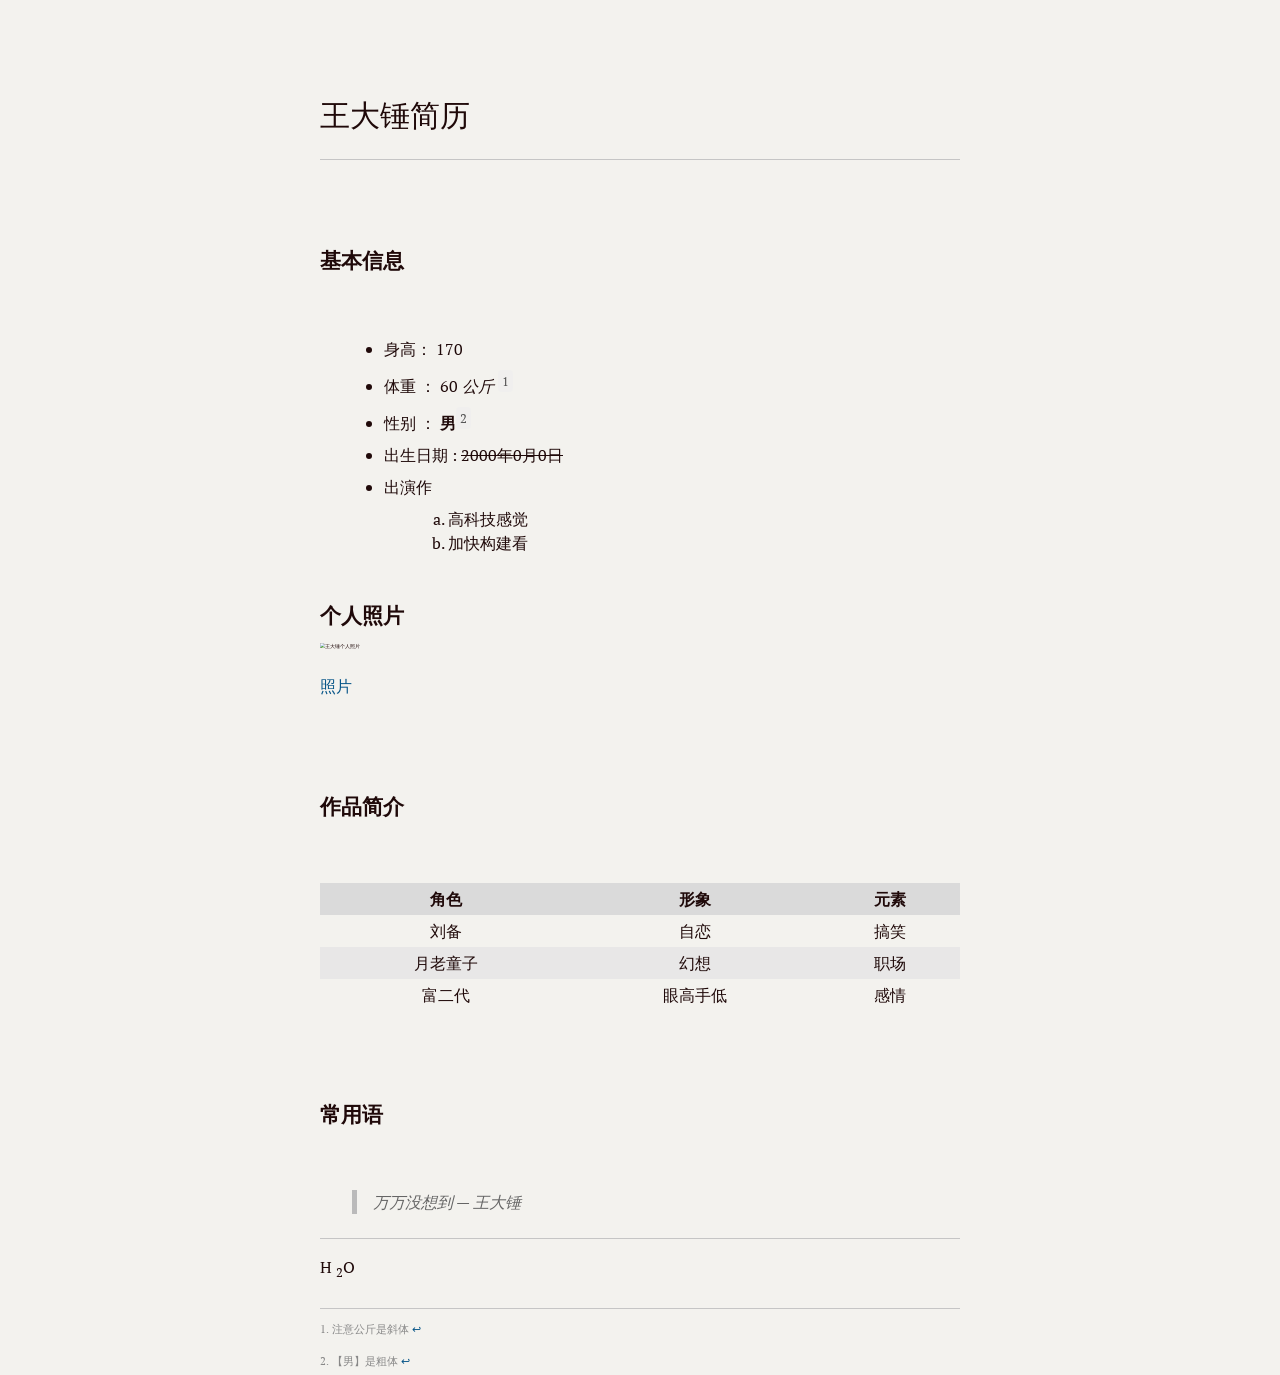
==== index.html @ 86c2d860 "my first commit." ====
<!doctype html>
<html>
<head>
<meta charset='UTF-8'><meta name='viewport' content='width=device-width initial-scale=1'>
<title>王大锤简历</title><link href='https://fonts.loli.net/css?family=PT+Serif:400,400italic,700,700italic&subset=latin,cyrillic-ext,cyrillic,latin-ext' rel='stylesheet' type='text/css' /><style type='text/css'>html {overflow-x: initial !important;}:root { --bg-color:#ffffff; --text-color:#333333; --select-text-bg-color:#B5D6FC; --select-text-font-color:auto; --monospace:"Lucida Console",Consolas,"Courier",monospace; --title-bar-height:20px; }
.mac-os-11 { --title-bar-height:28px; }
html { font-size: 14px; background-color: var(--bg-color); color: var(--text-color); font-family: "Helvetica Neue", Helvetica, Arial, sans-serif; -webkit-font-smoothing: antialiased; }
body { margin: 0px; padding: 0px; height: auto; bottom: 0px; top: 0px; left: 0px; right: 0px; font-size: 1rem; line-height: 1.42857; overflow-x: hidden; background: inherit; tab-size: 4; }
iframe { margin: auto; }
a.url { word-break: break-all; }
a:active, a:hover { outline: 0px; }
.in-text-selection, ::selection { text-shadow: none; background: var(--select-text-bg-color); color: var(--select-text-font-color); }
#write { margin: 0px auto; height: auto; width: inherit; word-break: normal; overflow-wrap: break-word; position: relative; white-space: normal; overflow-x: visible; padding-top: 36px; }
#write.first-line-indent p { text-indent: 2em; }
#write.first-line-indent li p, #write.first-line-indent p * { text-indent: 0px; }
#write.first-line-indent li { margin-left: 2em; }
.for-image #write { padding-left: 8px; padding-right: 8px; }
body.typora-export { padding-left: 30px; padding-right: 30px; }
.typora-export .footnote-line, .typora-export li, .typora-export p { white-space: pre-wrap; }
.typora-export .task-list-item input { pointer-events: none; }
@media screen and (max-width: 500px) {
  body.typora-export { padding-left: 0px; padding-right: 0px; }
  #write { padding-left: 20px; padding-right: 20px; }
  .CodeMirror-sizer { margin-left: 0px !important; }
  .CodeMirror-gutters { display: none !important; }
}
#write li > figure:last-child { margin-bottom: 0.5rem; }
#write ol, #write ul { position: relative; }
img { max-width: 100%; vertical-align: middle; image-orientation: from-image; }
button, input, select, textarea { color: inherit; font: inherit; }
input[type="checkbox"], input[type="radio"] { line-height: normal; padding: 0px; }
*, ::after, ::before { box-sizing: border-box; }
#write h1, #write h2, #write h3, #write h4, #write h5, #write h6, #write p, #write pre { width: inherit; }
#write h1, #write h2, #write h3, #write h4, #write h5, #write h6, #write p { position: relative; }
p { line-height: inherit; }
h1, h2, h3, h4, h5, h6 { break-after: avoid-page; break-inside: avoid; orphans: 4; }
p { orphans: 4; }
h1 { font-size: 2rem; }
h2 { font-size: 1.8rem; }
h3 { font-size: 1.6rem; }
h4 { font-size: 1.4rem; }
h5 { font-size: 1.2rem; }
h6 { font-size: 1rem; }
.md-math-block, .md-rawblock, h1, h2, h3, h4, h5, h6, p { margin-top: 1rem; margin-bottom: 1rem; }
.hidden { display: none; }
.md-blockmeta { color: rgb(204, 204, 204); font-weight: 700; font-style: italic; }
a { cursor: pointer; }
sup.md-footnote { padding: 2px 4px; background-color: rgba(238, 238, 238, 0.7); color: rgb(85, 85, 85); border-radius: 4px; cursor: pointer; }
sup.md-footnote a, sup.md-footnote a:hover { color: inherit; text-transform: inherit; text-decoration: inherit; }
#write input[type="checkbox"] { cursor: pointer; width: inherit; height: inherit; }
figure { overflow-x: auto; margin: 1.2em 0px; max-width: calc(100% + 16px); padding: 0px; }
figure > table { margin: 0px; }
tr { break-inside: avoid; break-after: auto; }
thead { display: table-header-group; }
table { border-collapse: collapse; border-spacing: 0px; width: 100%; overflow: auto; break-inside: auto; text-align: left; }
table.md-table td { min-width: 32px; }
.CodeMirror-gutters { border-right: 0px; background-color: inherit; }
.CodeMirror-linenumber { user-select: none; }
.CodeMirror { text-align: left; }
.CodeMirror-placeholder { opacity: 0.3; }
.CodeMirror pre { padding: 0px 4px; }
.CodeMirror-lines { padding: 0px; }
div.hr:focus { cursor: none; }
#write pre { white-space: pre-wrap; }
#write.fences-no-line-wrapping pre { white-space: pre; }
#write pre.ty-contain-cm { white-space: normal; }
.CodeMirror-gutters { margin-right: 4px; }
.md-fences { font-size: 0.9rem; display: block; break-inside: avoid; text-align: left; overflow: visible; white-space: pre; background: inherit; position: relative !important; }
.md-diagram-panel { width: 100%; margin-top: 10px; text-align: center; padding-top: 0px; padding-bottom: 8px; overflow-x: auto; }
#write .md-fences.mock-cm { white-space: pre-wrap; }
.md-fences.md-fences-with-lineno { padding-left: 0px; }
#write.fences-no-line-wrapping .md-fences.mock-cm { white-space: pre; overflow-x: auto; }
.md-fences.mock-cm.md-fences-with-lineno { padding-left: 8px; }
.CodeMirror-line, twitterwidget { break-inside: avoid; }
.footnotes { opacity: 0.8; font-size: 0.9rem; margin-top: 1em; margin-bottom: 1em; }
.footnotes + .footnotes { margin-top: 0px; }
.md-reset { margin: 0px; padding: 0px; border: 0px; outline: 0px; vertical-align: top; background: 0px 0px; text-decoration: none; text-shadow: none; float: none; position: static; width: auto; height: auto; white-space: nowrap; cursor: inherit; -webkit-tap-highlight-color: transparent; line-height: normal; font-weight: 400; text-align: left; box-sizing: content-box; direction: ltr; }
li div { padding-top: 0px; }
blockquote { margin: 1rem 0px; }
li .mathjax-block, li p { margin: 0.5rem 0px; }
li blockquote { margin: 1rem 0px; }
li { margin: 0px; position: relative; }
blockquote > :last-child { margin-bottom: 0px; }
blockquote > :first-child, li > :first-child { margin-top: 0px; }
.footnotes-area { color: rgb(136, 136, 136); margin-top: 0.714rem; padding-bottom: 0.143rem; white-space: normal; }
#write .footnote-line { white-space: pre-wrap; }
@media print {
  body, html { border: 1px solid transparent; height: 99%; break-after: avoid; break-before: avoid; font-variant-ligatures: no-common-ligatures; }
  #write { margin-top: 0px; padding-top: 0px; border-color: transparent !important; }
  .typora-export * { -webkit-print-color-adjust: exact; }
  .typora-export #write { break-after: avoid; }
  .typora-export #write::after { height: 0px; }
  .is-mac table { break-inside: avoid; }
}
.footnote-line { margin-top: 0.714em; font-size: 0.7em; }
a img, img a { cursor: pointer; }
pre.md-meta-block { font-size: 0.8rem; min-height: 0.8rem; white-space: pre-wrap; background: rgb(204, 204, 204); display: block; overflow-x: hidden; }
p > .md-image:only-child:not(.md-img-error) img, p > img:only-child { display: block; margin: auto; }
#write.first-line-indent p > .md-image:only-child:not(.md-img-error) img { left: -2em; position: relative; }
p > .md-image:only-child { display: inline-block; width: 100%; }
#write .MathJax_Display { margin: 0.8em 0px 0px; }
.md-math-block { width: 100%; }
.md-math-block:not(:empty)::after { display: none; }
.MathJax_ref { fill: currentcolor; }
[contenteditable="true"]:active, [contenteditable="true"]:focus, [contenteditable="false"]:active, [contenteditable="false"]:focus { outline: 0px; box-shadow: none; }
.md-task-list-item { position: relative; list-style-type: none; }
.task-list-item.md-task-list-item { padding-left: 0px; }
.md-task-list-item > input { position: absolute; top: 0px; left: 0px; margin-left: -1.2em; margin-top: calc(1em - 10px); border: none; }
.math { font-size: 1rem; }
.md-toc { min-height: 3.58rem; position: relative; font-size: 0.9rem; border-radius: 10px; }
.md-toc-content { position: relative; margin-left: 0px; }
.md-toc-content::after, .md-toc::after { display: none; }
.md-toc-item { display: block; color: rgb(65, 131, 196); }
.md-toc-item a { text-decoration: none; }
.md-toc-inner:hover { text-decoration: underline; }
.md-toc-inner { display: inline-block; cursor: pointer; }
.md-toc-h1 .md-toc-inner { margin-left: 0px; font-weight: 700; }
.md-toc-h2 .md-toc-inner { margin-left: 2em; }
.md-toc-h3 .md-toc-inner { margin-left: 4em; }
.md-toc-h4 .md-toc-inner { margin-left: 6em; }
.md-toc-h5 .md-toc-inner { margin-left: 8em; }
.md-toc-h6 .md-toc-inner { margin-left: 10em; }
@media screen and (max-width: 48em) {
  .md-toc-h3 .md-toc-inner { margin-left: 3.5em; }
  .md-toc-h4 .md-toc-inner { margin-left: 5em; }
  .md-toc-h5 .md-toc-inner { margin-left: 6.5em; }
  .md-toc-h6 .md-toc-inner { margin-left: 8em; }
}
a.md-toc-inner { font-size: inherit; font-style: inherit; font-weight: inherit; line-height: inherit; }
.footnote-line a:not(.reversefootnote) { color: inherit; }
.md-attr { display: none; }
.md-fn-count::after { content: "."; }
code, pre, samp, tt { font-family: var(--monospace); }
kbd { margin: 0px 0.1em; padding: 0.1em 0.6em; font-size: 0.8em; color: rgb(36, 39, 41); background: rgb(255, 255, 255); border: 1px solid rgb(173, 179, 185); border-radius: 3px; box-shadow: rgba(12, 13, 14, 0.2) 0px 1px 0px, rgb(255, 255, 255) 0px 0px 0px 2px inset; white-space: nowrap; vertical-align: middle; }
.md-comment { color: rgb(162, 127, 3); opacity: 0.8; font-family: var(--monospace); }
code { text-align: left; vertical-align: initial; }
a.md-print-anchor { white-space: pre !important; border-width: initial !important; border-style: none !important; border-color: initial !important; display: inline-block !important; position: absolute !important; width: 1px !important; right: 0px !important; outline: 0px !important; background: 0px 0px !important; text-decoration: initial !important; text-shadow: initial !important; }
.md-inline-math .MathJax_SVG .noError { display: none !important; }
.html-for-mac .inline-math-svg .MathJax_SVG { vertical-align: 0.2px; }
.md-math-block .MathJax_SVG_Display { text-align: center; margin: 0px; position: relative; text-indent: 0px; max-width: none; max-height: none; min-height: 0px; min-width: 100%; width: auto; overflow-y: hidden; display: block !important; }
.MathJax_SVG_Display, .md-inline-math .MathJax_SVG_Display { width: auto; margin: inherit; display: inline-block !important; }
.MathJax_SVG .MJX-monospace { font-family: var(--monospace); }
.MathJax_SVG .MJX-sans-serif { font-family: sans-serif; }
.MathJax_SVG { display: inline; font-style: normal; font-weight: 400; line-height: normal; zoom: 90%; text-indent: 0px; text-align: left; text-transform: none; letter-spacing: normal; word-spacing: normal; overflow-wrap: normal; white-space: nowrap; float: none; direction: ltr; max-width: none; max-height: none; min-width: 0px; min-height: 0px; border: 0px; padding: 0px; margin: 0px; }
.MathJax_SVG * { transition: none 0s ease 0s; }
.MathJax_SVG_Display svg { vertical-align: middle !important; margin-bottom: 0px !important; margin-top: 0px !important; }
.os-windows.monocolor-emoji .md-emoji { font-family: "Segoe UI Symbol", sans-serif; }
.md-diagram-panel > svg { max-width: 100%; }
[lang="flow"] svg, [lang="mermaid"] svg { max-width: 100%; height: auto; }
[lang="mermaid"] .node text { font-size: 1rem; }
table tr th { border-bottom: 0px; }
video { max-width: 100%; display: block; margin: 0px auto; }
iframe { max-width: 100%; width: 100%; border: none; }
.highlight td, .highlight tr { border: 0px; }
mark { background: rgb(255, 255, 0); color: rgb(0, 0, 0); }
.md-html-inline .md-plain, .md-html-inline strong, mark .md-inline-math, mark strong { color: inherit; }
mark .md-meta { color: rgb(0, 0, 0); opacity: 0.3 !important; }
@media print {
  .typora-export h1, .typora-export h2, .typora-export h3, .typora-export h4, .typora-export h5, .typora-export h6 { break-inside: avoid; }
}
.md-diagram-panel .messageText { stroke: none !important; }
.md-diagram-panel .start-state { fill: var(--node-fill); }
.md-diagram-panel .edgeLabel rect { opacity: 1 !important; }
.md-require-zoom-fix foreignobject { font-size: var(--mermaid-font-zoom); }


/* meyer reset -- http://meyerweb.com/eric/tools/css/reset/ , v2.0 | 20110126 | License: none (public domain) */

@include-when-export url(https://fonts.loli.net/css?family=PT+Serif:400,400italic,700,700italic&subset=latin,cyrillic-ext,cyrillic,latin-ext);

/* =========== */

/* pt-serif-regular - latin */
/* pt-serif-italic - latin */
/* pt-serif-700 - latin */
/* pt-serif-700italic - latin */
:root {
	--active-file-bg-color: #dadada;
	--active-file-bg-color: rgba(32, 43, 51, 0.63);
	--active-file-text-color: white;
	--bg-color: #f3f2ee;
	--text-color: #1f0909;
	--control-text-color: #444;
	--rawblock-edit-panel-bd: #e5e5e5;

	--select-text-bg-color: rgba(32, 43, 51, 0.63);
  --select-text-font-color: white;
}

pre {
	--select-text-bg-color: #36284e;
	--select-text-font-color: #fff;
}

html {
	font-size: 16px;
}

html, body {
	background-color: #f3f2ee;
	font-family: "PT Serif", 'Times New Roman', Times, serif;
	color: #1f0909;
	line-height: 1.5em;
}

/*#write {
	overflow-x: auto;
    max-width: initial;
	padding-left: calc(50% - 17em);
    padding-right: calc(50% - 17em);
}

@media (max-width: 36em) {
 	#write {
 		padding-left: 1em;
    	padding-right: 1em;
 	}
}*/

#write {
	max-width: 40em;
}

@media only screen and (min-width: 1400px) {
	#write {
			max-width: 914px;
	}
}

ol li {
	list-style-type: decimal;
	list-style-position: outside;
}
ul li {
	list-style-type: disc;
	list-style-position: outside;
}

ol,
ul {
	list-style: none;
}

blockquote,
q {
	quotes: none;
}
blockquote:before,
blockquote:after,
q:before,
q:after {
	content: '';
	content: none;
}
table {
	border-collapse: collapse;
	border-spacing: 0;
}
/* styles */

/* ====== */

/* headings */

h1,
h2,
h3,
h4,
h5,
h6 {
	font-weight: bold;
}
h1 {
	font-size: 1.875em;
	/*30 / 16*/
	line-height: 1.6em;
	/* 48 / 30*/
	margin-top: 2em;
}
h2,
h3 {
	font-size: 1.3125em;
	/*21 / 16*/
	line-height: 1.15;
	/*24 / 21*/
	margin-top: 2.285714em;
	/*48 / 21*/
	margin-bottom: 1.15em;
	/*24 / 21*/
}
h3 {
	font-weight: normal;
}
h4 {
	font-size: 1.125em;
	/*18 / 16*/
	margin-top: 2.67em;
	/*48 / 18*/
}
h5,
h6 {
	font-size: 1em;
	/*16*/
}
h1 {
	border-bottom: 1px solid;
	margin-bottom: 1.875em;
	padding-bottom: 0.8125em;
}
/* links */

a {
	text-decoration: none;
	color: #065588;
}
a:hover,
a:active {
	text-decoration: underline;
}
/* block spacing */

p,
blockquote,
.md-fences {
	margin-bottom: 1.5em;
}
h1,
h2,
h3,
h4,
h5,
h6 {
	margin-bottom: 1.5em;
}
/* blockquote */

blockquote {
	font-style: italic;
	border-left: 5px solid;
	margin-left: 2em;
	padding-left: 1em;
}
/* lists */

ul,
ol {
	margin: 0 0 1.5em 1.5em;
}
/* tables */
.md-meta,.md-before, .md-after {
	color:#999;
}

table {
	margin-bottom: 1.5em;
	/*24 / 16*/
	font-size: 1em;
	/* width: 100%; */
}
thead th,
tfoot th {
	padding: .25em .25em .25em .4em;
	text-transform: uppercase;
}
th {
	text-align: left;
}
td {
	vertical-align: top;
	padding: .25em .25em .25em .4em;
}

code,
.md-fences {
	background-color: #dadada;
}

code {
	padding-left: 2px;
	padding-right: 2px;
}

.md-fences {
	margin-left: 2em;
	margin-bottom: 3em;
	padding-left: 1ch;
	padding-right: 1ch;
}

pre,
code,
tt {
	font-size: .875em;
	line-height: 1.714285em;
}
/* some fixes */

h1 {
	line-height: 1.3em;
	font-weight: normal;
	margin-bottom: 0.5em;
}

p + ul,
p + ol{
	margin-top: .5em;
}

h3 + ul,
h4 + ul,
h5 + ul,
h6 + ul,
h3 + ol,
h4 + ol,
h5 + ol,
h6 + ol {
	margin-top: .5em;
}

li > ul,
li > ol {
	margin-top: inherit;
	margin-bottom: 0;
}

li ol>li {
	list-style-type: lower-alpha;
}

li li ol>li{
	list-style-type: lower-roman;
}

h2,
h3 {
	margin-bottom: .75em;
}
hr {
	border-top: none;
	border-right: none;
	border-bottom: 1px solid;
	border-left: none;
}
h1 {
	border-color: #c5c5c5;
}
blockquote {
	border-color: #bababa;
	color: #656565;
}

blockquote ul,
blockquote ol {
	margin-left:0;
}

.ty-table-edit {
	background-color: transparent;
}
thead {
	background-color: #dadada;
}
tr:nth-child(even) {
	background: #e8e7e7;
}
hr {
	border-color: #c5c5c5;
}
.task-list{
	padding-left: 1rem;
}

.md-task-list-item {
	padding-left: 1.5rem;
	list-style-type: none;
}

.md-task-list-item > input:before {
	content: '\221A';
	display: inline-block;
	width: 1.25rem;
  	height: 1.6rem;
	vertical-align: middle;
	text-align: center;
	color: #ddd;
	background-color: #F3F2EE;
}

.md-task-list-item > input:checked:before,
.md-task-list-item > input[checked]:before{
	color: inherit;
}

#write pre.md-meta-block {
	min-height: 1.875rem;
	color: #555;
	border: 0px;
	background: transparent;
	margin-top: -4px;
	margin-left: 1em;
	margin-top: 1em;
}

.md-image>.md-meta {
	color: #9B5146;
}

.md-image>.md-meta{
	font-family: Menlo, 'Ubuntu Mono', Consolas, 'Courier New', 'Microsoft Yahei', 'Hiragino Sans GB', 'WenQuanYi Micro Hei', serif;
}


#write>h3.md-focus:before{
	left: -1.5rem;
	color:#999;
	border-color:#999;
}
#write>h4.md-focus:before{
	left: -1.5rem;
	top: .25rem;
	color:#999;
	border-color:#999;
}
#write>h5.md-focus:before{
	left: -1.5rem;
	top: .0.3125rem;
	color:#999;
	border-color:#999;
}
#write>h6.md-focus:before{
	left: -1.5rem;
	top: 0.3125rem;
	color:#999;
	border-color:#999;
}

.md-toc:focus .md-toc-content{
	margin-top: 19px;
}

.md-toc-content:empty:before{
	color: #065588;
}
.md-toc-item {
	color: #065588;
}
#write div.md-toc-tooltip {
	background-color: #f3f2ee;
}

#typora-sidebar {
	background-color: #f3f2ee;
	-webkit-box-shadow: 0 6px 12px rgba(0, 0, 0, 0.375);
  	box-shadow: 0 6px 12px rgba(0, 0, 0, 0.375);
}

.pin-outline #typora-sidebar {
	background: inherit;
	box-shadow: none;
	border-right: 1px dashed;
}

.pin-outline #typora-sidebar:hover .outline-title-wrapper {
	border-left:1px dashed;
}

.outline-item:hover {
  background-color: #dadada;
  border-left: 28px solid #dadada;
  border-right: 18px solid #dadada;
}

.typora-node .outline-item:hover {
  	border-right: 28px solid #dadada;
}

.outline-expander:before {
  content: "\f0da";
  font-family: FontAwesome;
  font-size:14px;
  top: 1px;
}

.outline-expander:hover:before,
.outline-item-open>.outline-item>.outline-expander:before {
  content: "\f0d7";
}

.modal-content {
	background-color: #f3f2ee;
}

.auto-suggest-container ul li {
	list-style-type: none;
}

/** UI for electron */

.megamenu-menu,
#top-titlebar, #top-titlebar *,
.megamenu-content {
	background: #f3f2ee;
	color: #1f0909;
}

.megamenu-menu-header {
	border-bottom: 1px dashed #202B33;
}

.megamenu-menu {
	box-shadow: none;
	border-right: 1px dashed;
}

header, .context-menu, .megamenu-content, footer {
	font-family: "PT Serif", 'Times New Roman', Times, serif;
    color: #1f0909;
}

#megamenu-back-btn {
	color: #1f0909;
	border-color: #1f0909;
}

.megamenu-menu-header #megamenu-menu-header-title:before {
	color: #1f0909;
}

.megamenu-menu-list li a:hover, .megamenu-menu-list li a.active {
	color: inherit;
	background-color: #e8e7df;
}

.long-btn:hover {
	background-color: #e8e7df;
}

#recent-file-panel tbody tr:nth-child(2n-1) {
    background-color: transparent !important;
}

.megamenu-menu-panel tbody tr:hover td:nth-child(2) {
    color: inherit;
}

.megamenu-menu-panel .btn {
	background-color: #D2D1D1;
}

.btn-default {
	background-color: transparent;
}

.typora-sourceview-on #toggle-sourceview-btn,
.ty-show-word-count #footer-word-count {
	background: #c7c5c5;
}

#typora-quick-open {
    background-color: inherit;
}

.md-diagram-panel {
	margin-top: 8px;
}

.file-list-item-file-name {
	font-weight: initial;
}

.file-list-item-summary {
	opacity: 1;
}

.file-list-item {
	color: #777;
}

.file-list-item.active {
	background-color: inherit;
	color: black;
}

.ty-side-sort-btn.active {
	background-color: inherit;
}

.file-list-item.active .file-list-item-file-name  {
	font-weight: bold;
}

.file-list-item{
    opacity:1 !important;
}

.file-library-node.active>.file-node-background{
	background-color: rgba(32, 43, 51, 0.63);
	background-color: var(--active-file-bg-color);
}

.file-tree-node.active>.file-node-content{
	color: white;
	color: var(--active-file-text-color);
}

.md-task-list-item>input {
	margin-left: -1.7em;
	margin-top: calc(1rem - 12px);
}

input {
	border: 1px solid #aaa;
}

.megamenu-menu-header #megamenu-menu-header-title,
.megamenu-menu-header:hover, 
.megamenu-menu-header:focus {
	color: inherit;
}

.dropdown-menu .divider {
	border-color: #e5e5e5;
}

/* https://github.com/typora/typora-issues/issues/2046 */
.os-windows-7 strong,
.os-windows-7 strong  {
	font-weight: 760;
}

.ty-preferences .btn-default {
	background: transparent;
}

.ty-preferences .window-header {
	border-bottom: 1px dashed #202B33;
	box-shadow: none;
}

#sidebar-loading-template, #sidebar-loading-template.file-list-item {
	color: #777;
}

.searchpanel-search-option-btn.active {
	background: #777;
	color: white;
}

 :root {--mermaid-font-zoom:1.5em ;} 
</style>
</head>
<body class='typora-export os-windows'>
<div id='write'  class=''><h1><a name="王大锤简历" class="md-header-anchor"></a><span>王大锤简历</span></h1><p>&nbsp;</p><h2><a name="基本信息" class="md-header-anchor"></a><span>基本信息</span></h2><p>&nbsp;</p><ul><li><p><span>身高： 170</span></p></li><li><p><span>体重 ： 60 </span><em><span>公斤</span></em><span> </span><sup class='md-footnote'><a href='#dfref-footnote-1' name='ref-footnote-1'>1</a></sup></p></li><li><p><span>性别 ： </span><strong><span>男</span></strong><sup class='md-footnote'><a href='#dfref-footnote-2' name='ref-footnote-2'>2</a></sup></p></li><li><p><span>出生日期 : </span><del><span>2000年0月0日</span></del></p></li><li><p><span>出演作</span></p><ol start='' ><li><span>高科技感觉</span></li><li><span>加快构建看</span></li></ol></li></ul><h2><a name="个人照片" class="md-header-anchor"></a><span>个人照片</span></h2><p><img src="https://gimg2.baidu.com/image_search/src=http%3A%2F%2Fi1.hdslb.com%2Fbfs%2Farchive%2F12ee509062ca7f4e604e3b15723e1938ba2f6e63.jpg&refer=http%3A%2F%2Fi1.hdslb.com&app=2002&size=f9999,10000&q=a80&n=0&g=0n&fmt=jpeg?sec=1613219923&t=61ece65852dd3ee08be53b2fe9b23265" alt="王大锤个人照片" style="zoom:30%;" /></p><p><a href='https://gimg2.baidu.com/image_search/src=http%3A%2F%2Fi1.hdslb.com%2Fbfs%2Farchive%2F12ee509062ca7f4e604e3b15723e1938ba2f6e63.jpg&amp;refer=http%3A%2F%2Fi1.hdslb.com&amp;app=2002&amp;size=f9999,10000&amp;q=a80&amp;n=0&amp;g=0n&amp;fmt=jpeg?sec=1613219923&amp;t=61ece65852dd3ee08be53b2fe9b23265'><span>照片</span></a></p><p>&nbsp;</p><h2><a name="作品简介" class="md-header-anchor"></a><span>作品简介</span></h2><p>&nbsp;</p><figure><table><thead><tr><th style='text-align:center;' ><span>角色</span></th><th style='text-align:center;' ><span>形象</span></th><th style='text-align:center;' ><span>元素</span></th></tr></thead><tbody><tr><td style='text-align:center;' ><span>刘备</span></td><td style='text-align:center;' ><span>自恋</span></td><td style='text-align:center;' ><span>搞笑</span></td></tr><tr><td style='text-align:center;' ><span>月老童子</span></td><td style='text-align:center;' ><span>幻想</span></td><td style='text-align:center;' ><span>职场</span></td></tr><tr><td style='text-align:center;' ><span>富二代</span></td><td style='text-align:center;' ><span>眼高手低</span></td><td style='text-align:center;' ><span>感情</span></td></tr></tbody></table></figure><p>&nbsp;</p><h2><a name="常用语" class="md-header-anchor"></a><span>常用语</span></h2><p>&nbsp;</p><blockquote><p><span>万万没想到 — 王大锤</span></p></blockquote><hr /><p><span>H </span><sub><span>2</span></sub><span>O  </span></p><div class='footnotes-area'  ><hr/>
<div class='footnote-line'><span class='md-fn-count'>1</span> <span>注意公斤是斜体</span> <a name='dfref-footnote-1' href='#ref-footnote-1' title='回到文档' class='reversefootnote' >↩</a></div>
<div class='footnote-line'><span class='md-fn-count'>2</span> <span>【男】是粗体</span> <a name='dfref-footnote-2' href='#ref-footnote-2' title='回到文档' class='reversefootnote' >↩</a></div></div></div>
</body>
</html>
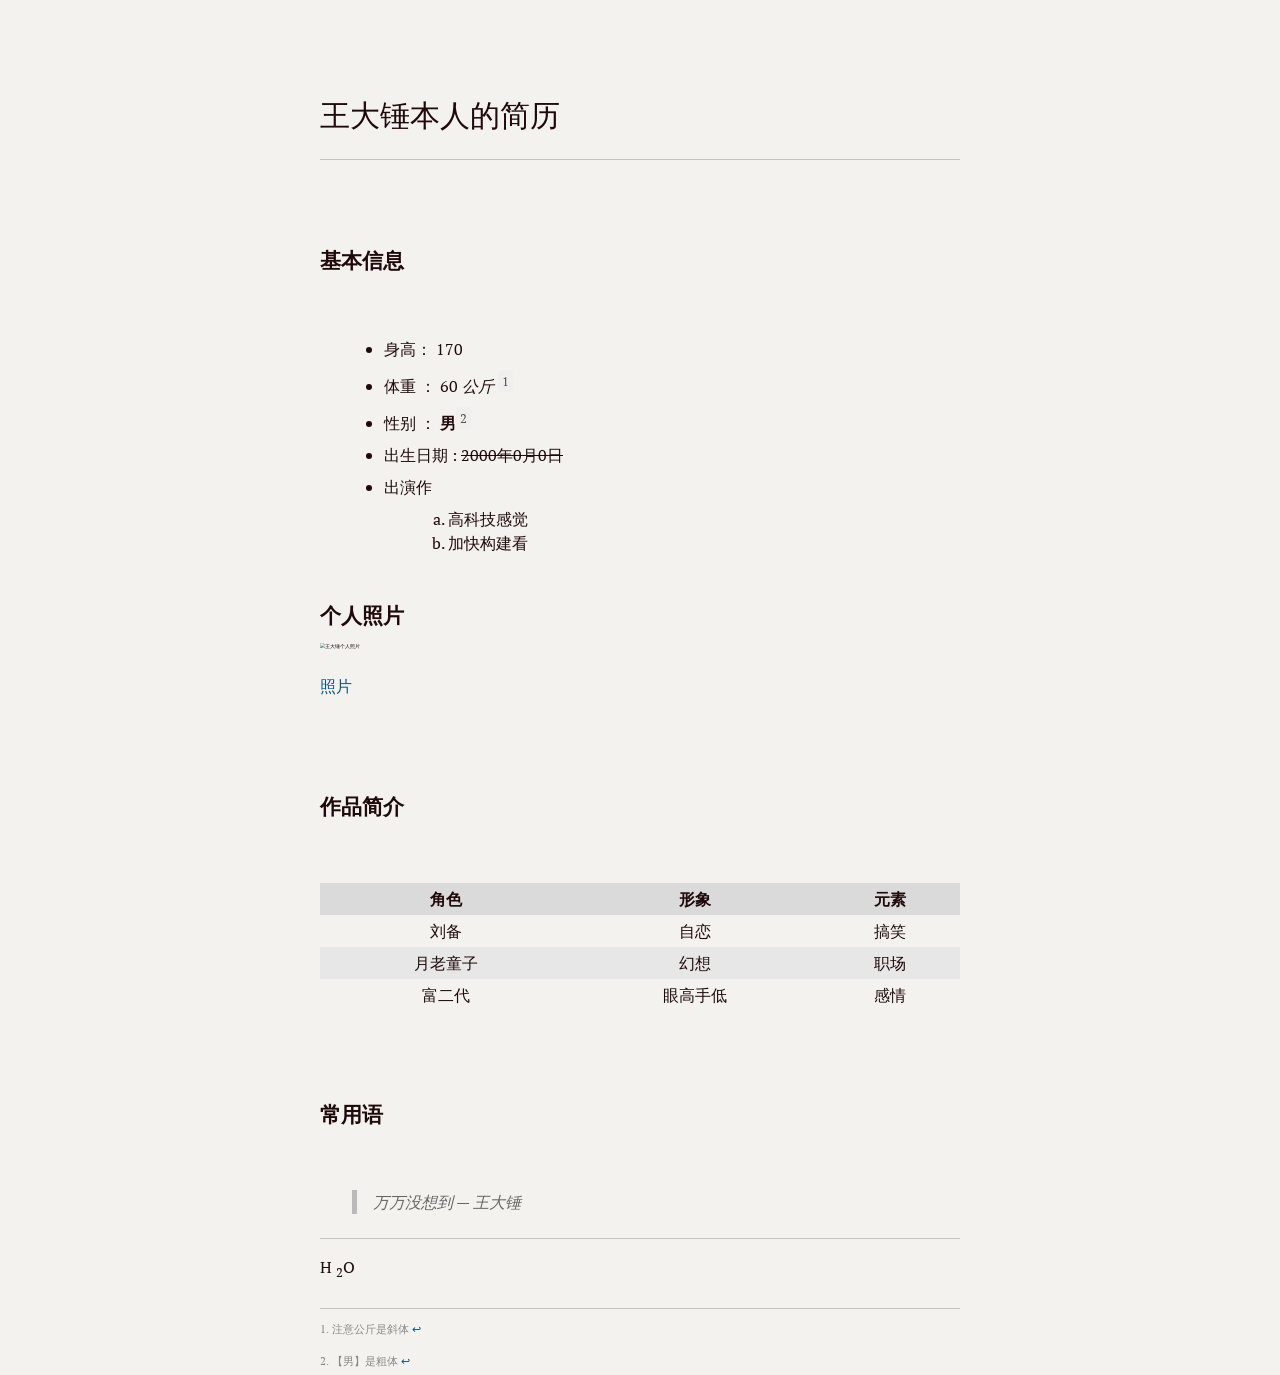
==== commit 93108d4e: "'date'" ====
--- a/index.html
+++ b/index.html
@@ -2,7 +2,7 @@
 <html>
 <head>
 <meta charset='UTF-8'><meta name='viewport' content='width=device-width initial-scale=1'>
-<title>王大锤简历</title><link href='https://fonts.loli.net/css?family=PT+Serif:400,400italic,700,700italic&subset=latin,cyrillic-ext,cyrillic,latin-ext' rel='stylesheet' type='text/css' /><style type='text/css'>html {overflow-x: initial !important;}:root { --bg-color:#ffffff; --text-color:#333333; --select-text-bg-color:#B5D6FC; --select-text-font-color:auto; --monospace:"Lucida Console",Consolas,"Courier",monospace; --title-bar-height:20px; }
+<title>王大锤本人的简历</title><link href='https://fonts.loli.net/css?family=PT+Serif:400,400italic,700,700italic&subset=latin,cyrillic-ext,cyrillic,latin-ext' rel='stylesheet' type='text/css' /><style type='text/css'>html {overflow-x: initial !important;}:root { --bg-color:#ffffff; --text-color:#333333; --select-text-bg-color:#B5D6FC; --select-text-font-color:auto; --monospace:"Lucida Console",Consolas,"Courier",monospace; --title-bar-height:20px; }
 .mac-os-11 { --title-bar-height:28px; }
 html { font-size: 14px; background-color: var(--bg-color); color: var(--text-color); font-family: "Helvetica Neue", Helvetica, Arial, sans-serif; -webkit-font-smoothing: antialiased; }
 body { margin: 0px; padding: 0px; height: auto; bottom: 0px; top: 0px; left: 0px; right: 0px; font-size: 1rem; line-height: 1.42857; overflow-x: hidden; background: inherit; tab-size: 4; }
@@ -713,7 +713,7 @@
 }
 
 .megamenu-menu-header #megamenu-menu-header-title,
-.megamenu-menu-header:hover, 
+.megamenu-menu-header:hover,
 .megamenu-menu-header:focus {
 	color: inherit;
 }
@@ -746,12 +746,12 @@
 	color: white;
 }
 
- :root {--mermaid-font-zoom:1.5em ;} 
+ :root {--mermaid-font-zoom:1.5em ;}
 </style>
 </head>
 <body class='typora-export os-windows'>
-<div id='write'  class=''><h1><a name="王大锤简历" class="md-header-anchor"></a><span>王大锤简历</span></h1><p>&nbsp;</p><h2><a name="基本信息" class="md-header-anchor"></a><span>基本信息</span></h2><p>&nbsp;</p><ul><li><p><span>身高： 170</span></p></li><li><p><span>体重 ： 60 </span><em><span>公斤</span></em><span> </span><sup class='md-footnote'><a href='#dfref-footnote-1' name='ref-footnote-1'>1</a></sup></p></li><li><p><span>性别 ： </span><strong><span>男</span></strong><sup class='md-footnote'><a href='#dfref-footnote-2' name='ref-footnote-2'>2</a></sup></p></li><li><p><span>出生日期 : </span><del><span>2000年0月0日</span></del></p></li><li><p><span>出演作</span></p><ol start='' ><li><span>高科技感觉</span></li><li><span>加快构建看</span></li></ol></li></ul><h2><a name="个人照片" class="md-header-anchor"></a><span>个人照片</span></h2><p><img src="https://gimg2.baidu.com/image_search/src=http%3A%2F%2Fi1.hdslb.com%2Fbfs%2Farchive%2F12ee509062ca7f4e604e3b15723e1938ba2f6e63.jpg&refer=http%3A%2F%2Fi1.hdslb.com&app=2002&size=f9999,10000&q=a80&n=0&g=0n&fmt=jpeg?sec=1613219923&t=61ece65852dd3ee08be53b2fe9b23265" alt="王大锤个人照片" style="zoom:30%;" /></p><p><a href='https://gimg2.baidu.com/image_search/src=http%3A%2F%2Fi1.hdslb.com%2Fbfs%2Farchive%2F12ee509062ca7f4e604e3b15723e1938ba2f6e63.jpg&amp;refer=http%3A%2F%2Fi1.hdslb.com&amp;app=2002&amp;size=f9999,10000&amp;q=a80&amp;n=0&amp;g=0n&amp;fmt=jpeg?sec=1613219923&amp;t=61ece65852dd3ee08be53b2fe9b23265'><span>照片</span></a></p><p>&nbsp;</p><h2><a name="作品简介" class="md-header-anchor"></a><span>作品简介</span></h2><p>&nbsp;</p><figure><table><thead><tr><th style='text-align:center;' ><span>角色</span></th><th style='text-align:center;' ><span>形象</span></th><th style='text-align:center;' ><span>元素</span></th></tr></thead><tbody><tr><td style='text-align:center;' ><span>刘备</span></td><td style='text-align:center;' ><span>自恋</span></td><td style='text-align:center;' ><span>搞笑</span></td></tr><tr><td style='text-align:center;' ><span>月老童子</span></td><td style='text-align:center;' ><span>幻想</span></td><td style='text-align:center;' ><span>职场</span></td></tr><tr><td style='text-align:center;' ><span>富二代</span></td><td style='text-align:center;' ><span>眼高手低</span></td><td style='text-align:center;' ><span>感情</span></td></tr></tbody></table></figure><p>&nbsp;</p><h2><a name="常用语" class="md-header-anchor"></a><span>常用语</span></h2><p>&nbsp;</p><blockquote><p><span>万万没想到 — 王大锤</span></p></blockquote><hr /><p><span>H </span><sub><span>2</span></sub><span>O  </span></p><div class='footnotes-area'  ><hr/>
+<div id='write'  class=''><h1><a name="王大锤简历" class="md-header-anchor"></a><span>王大锤本人的简历</span></h1><p>&nbsp;</p><h2><a name="基本信息" class="md-header-anchor"></a><span>基本信息</span></h2><p>&nbsp;</p><ul><li><p><span>身高： 170</span></p></li><li><p><span>体重 ： 60 </span><em><span>公斤</span></em><span> </span><sup class='md-footnote'><a href='#dfref-footnote-1' name='ref-footnote-1'>1</a></sup></p></li><li><p><span>性别 ： </span><strong><span>男</span></strong><sup class='md-footnote'><a href='#dfref-footnote-2' name='ref-footnote-2'>2</a></sup></p></li><li><p><span>出生日期 : </span><del><span>2000年0月0日</span></del></p></li><li><p><span>出演作</span></p><ol start='' ><li><span>高科技感觉</span></li><li><span>加快构建看</span></li></ol></li></ul><h2><a name="个人照片" class="md-header-anchor"></a><span>个人照片</span></h2><p><img src="https://gimg2.baidu.com/image_search/src=http%3A%2F%2Fi1.hdslb.com%2Fbfs%2Farchive%2F12ee509062ca7f4e604e3b15723e1938ba2f6e63.jpg&refer=http%3A%2F%2Fi1.hdslb.com&app=2002&size=f9999,10000&q=a80&n=0&g=0n&fmt=jpeg?sec=1613219923&t=61ece65852dd3ee08be53b2fe9b23265" alt="王大锤个人照片" style="zoom:30%;" /></p><p><a href='https://gimg2.baidu.com/image_search/src=http%3A%2F%2Fi1.hdslb.com%2Fbfs%2Farchive%2F12ee509062ca7f4e604e3b15723e1938ba2f6e63.jpg&amp;refer=http%3A%2F%2Fi1.hdslb.com&amp;app=2002&amp;size=f9999,10000&amp;q=a80&amp;n=0&amp;g=0n&amp;fmt=jpeg?sec=1613219923&amp;t=61ece65852dd3ee08be53b2fe9b23265'><span>照片</span></a></p><p>&nbsp;</p><h2><a name="作品简介" class="md-header-anchor"></a><span>作品简介</span></h2><p>&nbsp;</p><figure><table><thead><tr><th style='text-align:center;' ><span>角色</span></th><th style='text-align:center;' ><span>形象</span></th><th style='text-align:center;' ><span>元素</span></th></tr></thead><tbody><tr><td style='text-align:center;' ><span>刘备</span></td><td style='text-align:center;' ><span>自恋</span></td><td style='text-align:center;' ><span>搞笑</span></td></tr><tr><td style='text-align:center;' ><span>月老童子</span></td><td style='text-align:center;' ><span>幻想</span></td><td style='text-align:center;' ><span>职场</span></td></tr><tr><td style='text-align:center;' ><span>富二代</span></td><td style='text-align:center;' ><span>眼高手低</span></td><td style='text-align:center;' ><span>感情</span></td></tr></tbody></table></figure><p>&nbsp;</p><h2><a name="常用语" class="md-header-anchor"></a><span>常用语</span></h2><p>&nbsp;</p><blockquote><p><span>万万没想到 — 王大锤</span></p></blockquote><hr /><p><span>H </span><sub><span>2</span></sub><span>O  </span></p><div class='footnotes-area'  ><hr/>
 <div class='footnote-line'><span class='md-fn-count'>1</span> <span>注意公斤是斜体</span> <a name='dfref-footnote-1' href='#ref-footnote-1' title='回到文档' class='reversefootnote' >↩</a></div>
 <div class='footnote-line'><span class='md-fn-count'>2</span> <span>【男】是粗体</span> <a name='dfref-footnote-2' href='#ref-footnote-2' title='回到文档' class='reversefootnote' >↩</a></div></div></div>
 </body>
-</html>+</html>
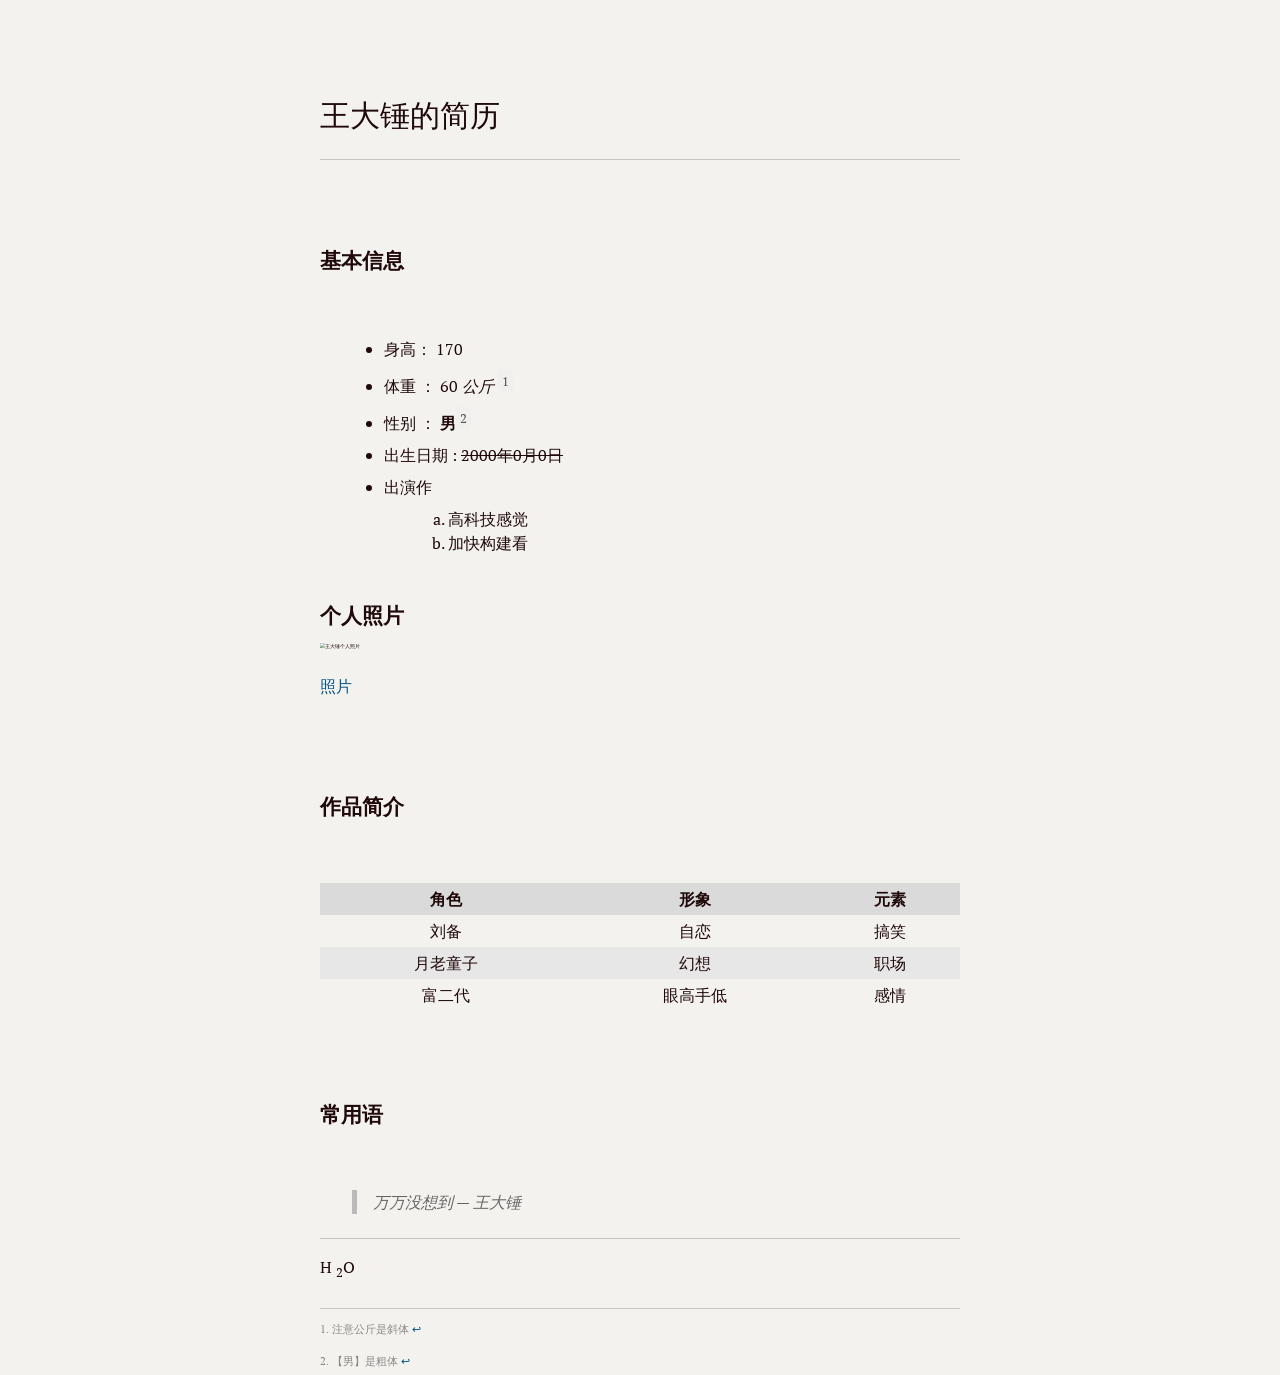
==== commit 36d0d620: "Sun Jan 24 22:10:18     2021" ====
--- a/index.html
+++ b/index.html
@@ -750,7 +750,7 @@
 </style>
 </head>
 <body class='typora-export os-windows'>
-<div id='write'  class=''><h1><a name="王大锤简历" class="md-header-anchor"></a><span>王大锤本人的简历</span></h1><p>&nbsp;</p><h2><a name="基本信息" class="md-header-anchor"></a><span>基本信息</span></h2><p>&nbsp;</p><ul><li><p><span>身高： 170</span></p></li><li><p><span>体重 ： 60 </span><em><span>公斤</span></em><span> </span><sup class='md-footnote'><a href='#dfref-footnote-1' name='ref-footnote-1'>1</a></sup></p></li><li><p><span>性别 ： </span><strong><span>男</span></strong><sup class='md-footnote'><a href='#dfref-footnote-2' name='ref-footnote-2'>2</a></sup></p></li><li><p><span>出生日期 : </span><del><span>2000年0月0日</span></del></p></li><li><p><span>出演作</span></p><ol start='' ><li><span>高科技感觉</span></li><li><span>加快构建看</span></li></ol></li></ul><h2><a name="个人照片" class="md-header-anchor"></a><span>个人照片</span></h2><p><img src="https://gimg2.baidu.com/image_search/src=http%3A%2F%2Fi1.hdslb.com%2Fbfs%2Farchive%2F12ee509062ca7f4e604e3b15723e1938ba2f6e63.jpg&refer=http%3A%2F%2Fi1.hdslb.com&app=2002&size=f9999,10000&q=a80&n=0&g=0n&fmt=jpeg?sec=1613219923&t=61ece65852dd3ee08be53b2fe9b23265" alt="王大锤个人照片" style="zoom:30%;" /></p><p><a href='https://gimg2.baidu.com/image_search/src=http%3A%2F%2Fi1.hdslb.com%2Fbfs%2Farchive%2F12ee509062ca7f4e604e3b15723e1938ba2f6e63.jpg&amp;refer=http%3A%2F%2Fi1.hdslb.com&amp;app=2002&amp;size=f9999,10000&amp;q=a80&amp;n=0&amp;g=0n&amp;fmt=jpeg?sec=1613219923&amp;t=61ece65852dd3ee08be53b2fe9b23265'><span>照片</span></a></p><p>&nbsp;</p><h2><a name="作品简介" class="md-header-anchor"></a><span>作品简介</span></h2><p>&nbsp;</p><figure><table><thead><tr><th style='text-align:center;' ><span>角色</span></th><th style='text-align:center;' ><span>形象</span></th><th style='text-align:center;' ><span>元素</span></th></tr></thead><tbody><tr><td style='text-align:center;' ><span>刘备</span></td><td style='text-align:center;' ><span>自恋</span></td><td style='text-align:center;' ><span>搞笑</span></td></tr><tr><td style='text-align:center;' ><span>月老童子</span></td><td style='text-align:center;' ><span>幻想</span></td><td style='text-align:center;' ><span>职场</span></td></tr><tr><td style='text-align:center;' ><span>富二代</span></td><td style='text-align:center;' ><span>眼高手低</span></td><td style='text-align:center;' ><span>感情</span></td></tr></tbody></table></figure><p>&nbsp;</p><h2><a name="常用语" class="md-header-anchor"></a><span>常用语</span></h2><p>&nbsp;</p><blockquote><p><span>万万没想到 — 王大锤</span></p></blockquote><hr /><p><span>H </span><sub><span>2</span></sub><span>O  </span></p><div class='footnotes-area'  ><hr/>
+<div id='write'  class=''><h1><a name="王大锤简历" class="md-header-anchor"></a><span>王大锤的简历</span></h1><p>&nbsp;</p><h2><a name="基本信息" class="md-header-anchor"></a><span>基本信息</span></h2><p>&nbsp;</p><ul><li><p><span>身高： 170</span></p></li><li><p><span>体重 ： 60 </span><em><span>公斤</span></em><span> </span><sup class='md-footnote'><a href='#dfref-footnote-1' name='ref-footnote-1'>1</a></sup></p></li><li><p><span>性别 ： </span><strong><span>男</span></strong><sup class='md-footnote'><a href='#dfref-footnote-2' name='ref-footnote-2'>2</a></sup></p></li><li><p><span>出生日期 : </span><del><span>2000年0月0日</span></del></p></li><li><p><span>出演作</span></p><ol start='' ><li><span>高科技感觉</span></li><li><span>加快构建看</span></li></ol></li></ul><h2><a name="个人照片" class="md-header-anchor"></a><span>个人照片</span></h2><p><img src="https://gimg2.baidu.com/image_search/src=http%3A%2F%2Fi1.hdslb.com%2Fbfs%2Farchive%2F12ee509062ca7f4e604e3b15723e1938ba2f6e63.jpg&refer=http%3A%2F%2Fi1.hdslb.com&app=2002&size=f9999,10000&q=a80&n=0&g=0n&fmt=jpeg?sec=1613219923&t=61ece65852dd3ee08be53b2fe9b23265" alt="王大锤个人照片" style="zoom:30%;" /></p><p><a href='https://gimg2.baidu.com/image_search/src=http%3A%2F%2Fi1.hdslb.com%2Fbfs%2Farchive%2F12ee509062ca7f4e604e3b15723e1938ba2f6e63.jpg&amp;refer=http%3A%2F%2Fi1.hdslb.com&amp;app=2002&amp;size=f9999,10000&amp;q=a80&amp;n=0&amp;g=0n&amp;fmt=jpeg?sec=1613219923&amp;t=61ece65852dd3ee08be53b2fe9b23265'><span>照片</span></a></p><p>&nbsp;</p><h2><a name="作品简介" class="md-header-anchor"></a><span>作品简介</span></h2><p>&nbsp;</p><figure><table><thead><tr><th style='text-align:center;' ><span>角色</span></th><th style='text-align:center;' ><span>形象</span></th><th style='text-align:center;' ><span>元素</span></th></tr></thead><tbody><tr><td style='text-align:center;' ><span>刘备</span></td><td style='text-align:center;' ><span>自恋</span></td><td style='text-align:center;' ><span>搞笑</span></td></tr><tr><td style='text-align:center;' ><span>月老童子</span></td><td style='text-align:center;' ><span>幻想</span></td><td style='text-align:center;' ><span>职场</span></td></tr><tr><td style='text-align:center;' ><span>富二代</span></td><td style='text-align:center;' ><span>眼高手低</span></td><td style='text-align:center;' ><span>感情</span></td></tr></tbody></table></figure><p>&nbsp;</p><h2><a name="常用语" class="md-header-anchor"></a><span>常用语</span></h2><p>&nbsp;</p><blockquote><p><span>万万没想到 — 王大锤</span></p></blockquote><hr /><p><span>H </span><sub><span>2</span></sub><span>O  </span></p><div class='footnotes-area'  ><hr/>
 <div class='footnote-line'><span class='md-fn-count'>1</span> <span>注意公斤是斜体</span> <a name='dfref-footnote-1' href='#ref-footnote-1' title='回到文档' class='reversefootnote' >↩</a></div>
 <div class='footnote-line'><span class='md-fn-count'>2</span> <span>【男】是粗体</span> <a name='dfref-footnote-2' href='#ref-footnote-2' title='回到文档' class='reversefootnote' >↩</a></div></div></div>
 </body>
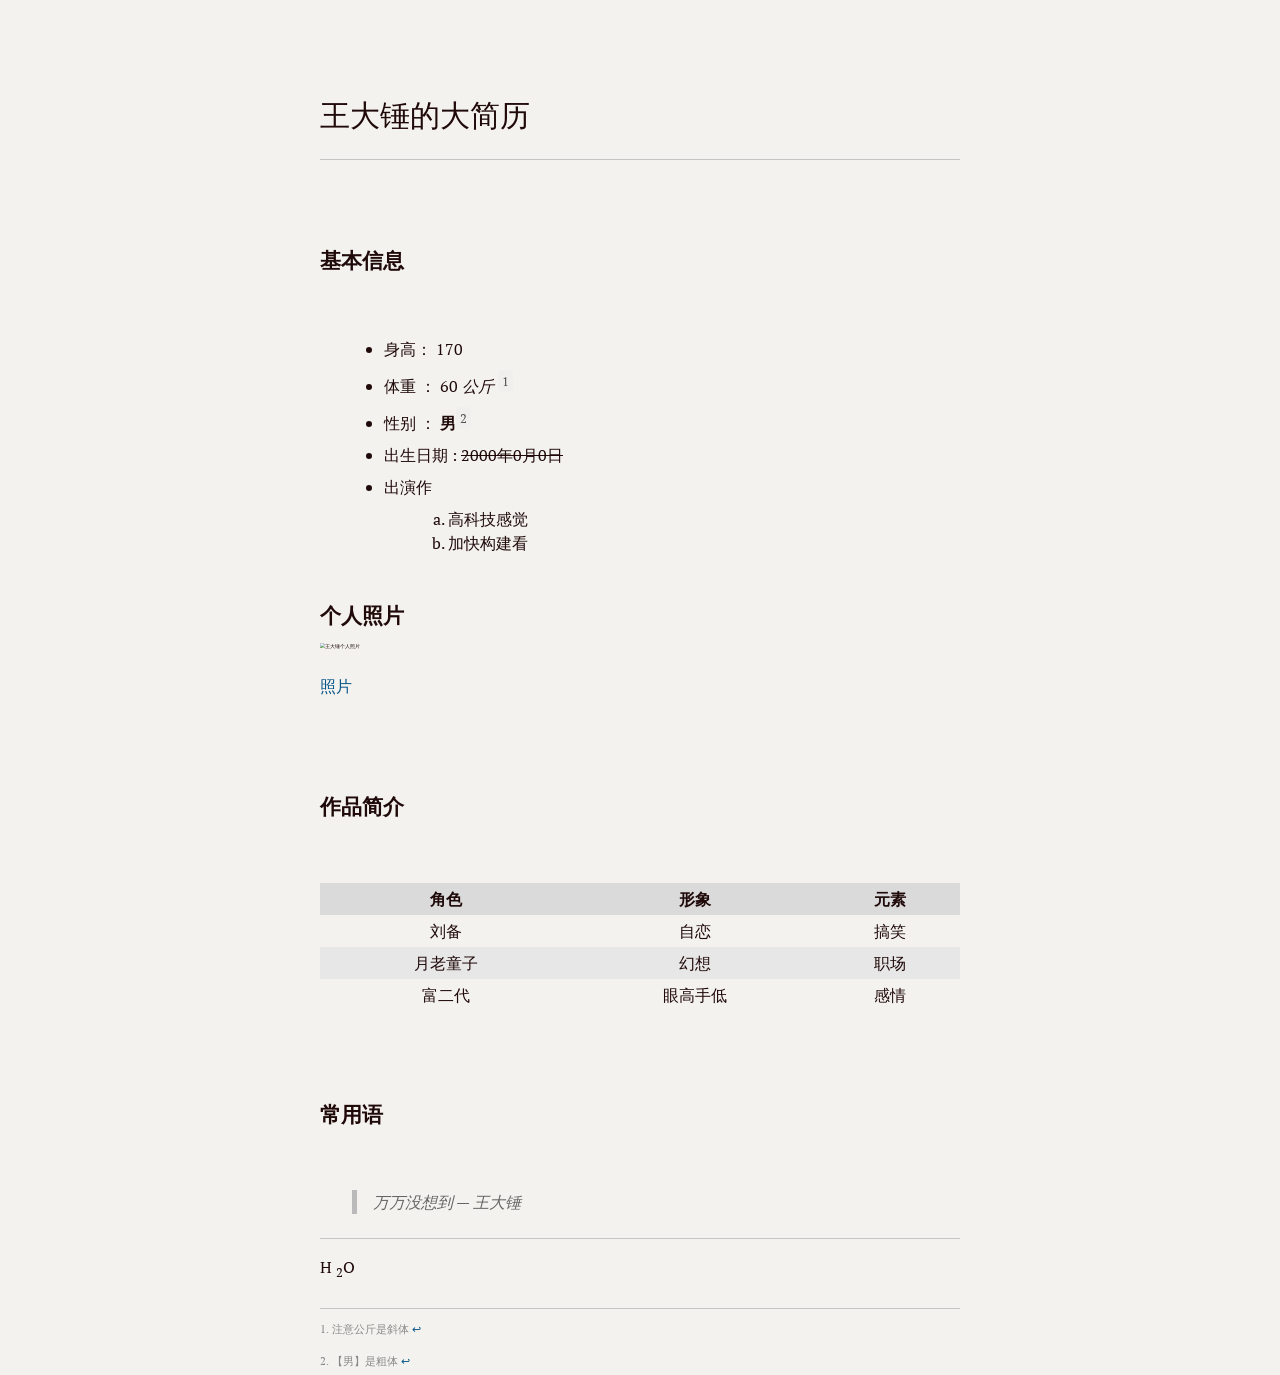
==== commit 4bcf73fa: "Sun Jan 24 22:21:23     2021" ====
--- a/index.html
+++ b/index.html
@@ -750,7 +750,7 @@
 </style>
 </head>
 <body class='typora-export os-windows'>
-<div id='write'  class=''><h1><a name="王大锤简历" class="md-header-anchor"></a><span>王大锤的简历</span></h1><p>&nbsp;</p><h2><a name="基本信息" class="md-header-anchor"></a><span>基本信息</span></h2><p>&nbsp;</p><ul><li><p><span>身高： 170</span></p></li><li><p><span>体重 ： 60 </span><em><span>公斤</span></em><span> </span><sup class='md-footnote'><a href='#dfref-footnote-1' name='ref-footnote-1'>1</a></sup></p></li><li><p><span>性别 ： </span><strong><span>男</span></strong><sup class='md-footnote'><a href='#dfref-footnote-2' name='ref-footnote-2'>2</a></sup></p></li><li><p><span>出生日期 : </span><del><span>2000年0月0日</span></del></p></li><li><p><span>出演作</span></p><ol start='' ><li><span>高科技感觉</span></li><li><span>加快构建看</span></li></ol></li></ul><h2><a name="个人照片" class="md-header-anchor"></a><span>个人照片</span></h2><p><img src="https://gimg2.baidu.com/image_search/src=http%3A%2F%2Fi1.hdslb.com%2Fbfs%2Farchive%2F12ee509062ca7f4e604e3b15723e1938ba2f6e63.jpg&refer=http%3A%2F%2Fi1.hdslb.com&app=2002&size=f9999,10000&q=a80&n=0&g=0n&fmt=jpeg?sec=1613219923&t=61ece65852dd3ee08be53b2fe9b23265" alt="王大锤个人照片" style="zoom:30%;" /></p><p><a href='https://gimg2.baidu.com/image_search/src=http%3A%2F%2Fi1.hdslb.com%2Fbfs%2Farchive%2F12ee509062ca7f4e604e3b15723e1938ba2f6e63.jpg&amp;refer=http%3A%2F%2Fi1.hdslb.com&amp;app=2002&amp;size=f9999,10000&amp;q=a80&amp;n=0&amp;g=0n&amp;fmt=jpeg?sec=1613219923&amp;t=61ece65852dd3ee08be53b2fe9b23265'><span>照片</span></a></p><p>&nbsp;</p><h2><a name="作品简介" class="md-header-anchor"></a><span>作品简介</span></h2><p>&nbsp;</p><figure><table><thead><tr><th style='text-align:center;' ><span>角色</span></th><th style='text-align:center;' ><span>形象</span></th><th style='text-align:center;' ><span>元素</span></th></tr></thead><tbody><tr><td style='text-align:center;' ><span>刘备</span></td><td style='text-align:center;' ><span>自恋</span></td><td style='text-align:center;' ><span>搞笑</span></td></tr><tr><td style='text-align:center;' ><span>月老童子</span></td><td style='text-align:center;' ><span>幻想</span></td><td style='text-align:center;' ><span>职场</span></td></tr><tr><td style='text-align:center;' ><span>富二代</span></td><td style='text-align:center;' ><span>眼高手低</span></td><td style='text-align:center;' ><span>感情</span></td></tr></tbody></table></figure><p>&nbsp;</p><h2><a name="常用语" class="md-header-anchor"></a><span>常用语</span></h2><p>&nbsp;</p><blockquote><p><span>万万没想到 — 王大锤</span></p></blockquote><hr /><p><span>H </span><sub><span>2</span></sub><span>O  </span></p><div class='footnotes-area'  ><hr/>
+<div id='write'  class=''><h1><a name="王大锤简历" class="md-header-anchor"></a><span>王大锤的大简历</span></h1><p>&nbsp;</p><h2><a name="基本信息" class="md-header-anchor"></a><span>基本信息</span></h2><p>&nbsp;</p><ul><li><p><span>身高： 170</span></p></li><li><p><span>体重 ： 60 </span><em><span>公斤</span></em><span> </span><sup class='md-footnote'><a href='#dfref-footnote-1' name='ref-footnote-1'>1</a></sup></p></li><li><p><span>性别 ： </span><strong><span>男</span></strong><sup class='md-footnote'><a href='#dfref-footnote-2' name='ref-footnote-2'>2</a></sup></p></li><li><p><span>出生日期 : </span><del><span>2000年0月0日</span></del></p></li><li><p><span>出演作</span></p><ol start='' ><li><span>高科技感觉</span></li><li><span>加快构建看</span></li></ol></li></ul><h2><a name="个人照片" class="md-header-anchor"></a><span>个人照片</span></h2><p><img src="https://gimg2.baidu.com/image_search/src=http%3A%2F%2Fi1.hdslb.com%2Fbfs%2Farchive%2F12ee509062ca7f4e604e3b15723e1938ba2f6e63.jpg&refer=http%3A%2F%2Fi1.hdslb.com&app=2002&size=f9999,10000&q=a80&n=0&g=0n&fmt=jpeg?sec=1613219923&t=61ece65852dd3ee08be53b2fe9b23265" alt="王大锤个人照片" style="zoom:30%;" /></p><p><a href='https://gimg2.baidu.com/image_search/src=http%3A%2F%2Fi1.hdslb.com%2Fbfs%2Farchive%2F12ee509062ca7f4e604e3b15723e1938ba2f6e63.jpg&amp;refer=http%3A%2F%2Fi1.hdslb.com&amp;app=2002&amp;size=f9999,10000&amp;q=a80&amp;n=0&amp;g=0n&amp;fmt=jpeg?sec=1613219923&amp;t=61ece65852dd3ee08be53b2fe9b23265'><span>照片</span></a></p><p>&nbsp;</p><h2><a name="作品简介" class="md-header-anchor"></a><span>作品简介</span></h2><p>&nbsp;</p><figure><table><thead><tr><th style='text-align:center;' ><span>角色</span></th><th style='text-align:center;' ><span>形象</span></th><th style='text-align:center;' ><span>元素</span></th></tr></thead><tbody><tr><td style='text-align:center;' ><span>刘备</span></td><td style='text-align:center;' ><span>自恋</span></td><td style='text-align:center;' ><span>搞笑</span></td></tr><tr><td style='text-align:center;' ><span>月老童子</span></td><td style='text-align:center;' ><span>幻想</span></td><td style='text-align:center;' ><span>职场</span></td></tr><tr><td style='text-align:center;' ><span>富二代</span></td><td style='text-align:center;' ><span>眼高手低</span></td><td style='text-align:center;' ><span>感情</span></td></tr></tbody></table></figure><p>&nbsp;</p><h2><a name="常用语" class="md-header-anchor"></a><span>常用语</span></h2><p>&nbsp;</p><blockquote><p><span>万万没想到 — 王大锤</span></p></blockquote><hr /><p><span>H </span><sub><span>2</span></sub><span>O  </span></p><div class='footnotes-area'  ><hr/>
 <div class='footnote-line'><span class='md-fn-count'>1</span> <span>注意公斤是斜体</span> <a name='dfref-footnote-1' href='#ref-footnote-1' title='回到文档' class='reversefootnote' >↩</a></div>
 <div class='footnote-line'><span class='md-fn-count'>2</span> <span>【男】是粗体</span> <a name='dfref-footnote-2' href='#ref-footnote-2' title='回到文档' class='reversefootnote' >↩</a></div></div></div>
 </body>
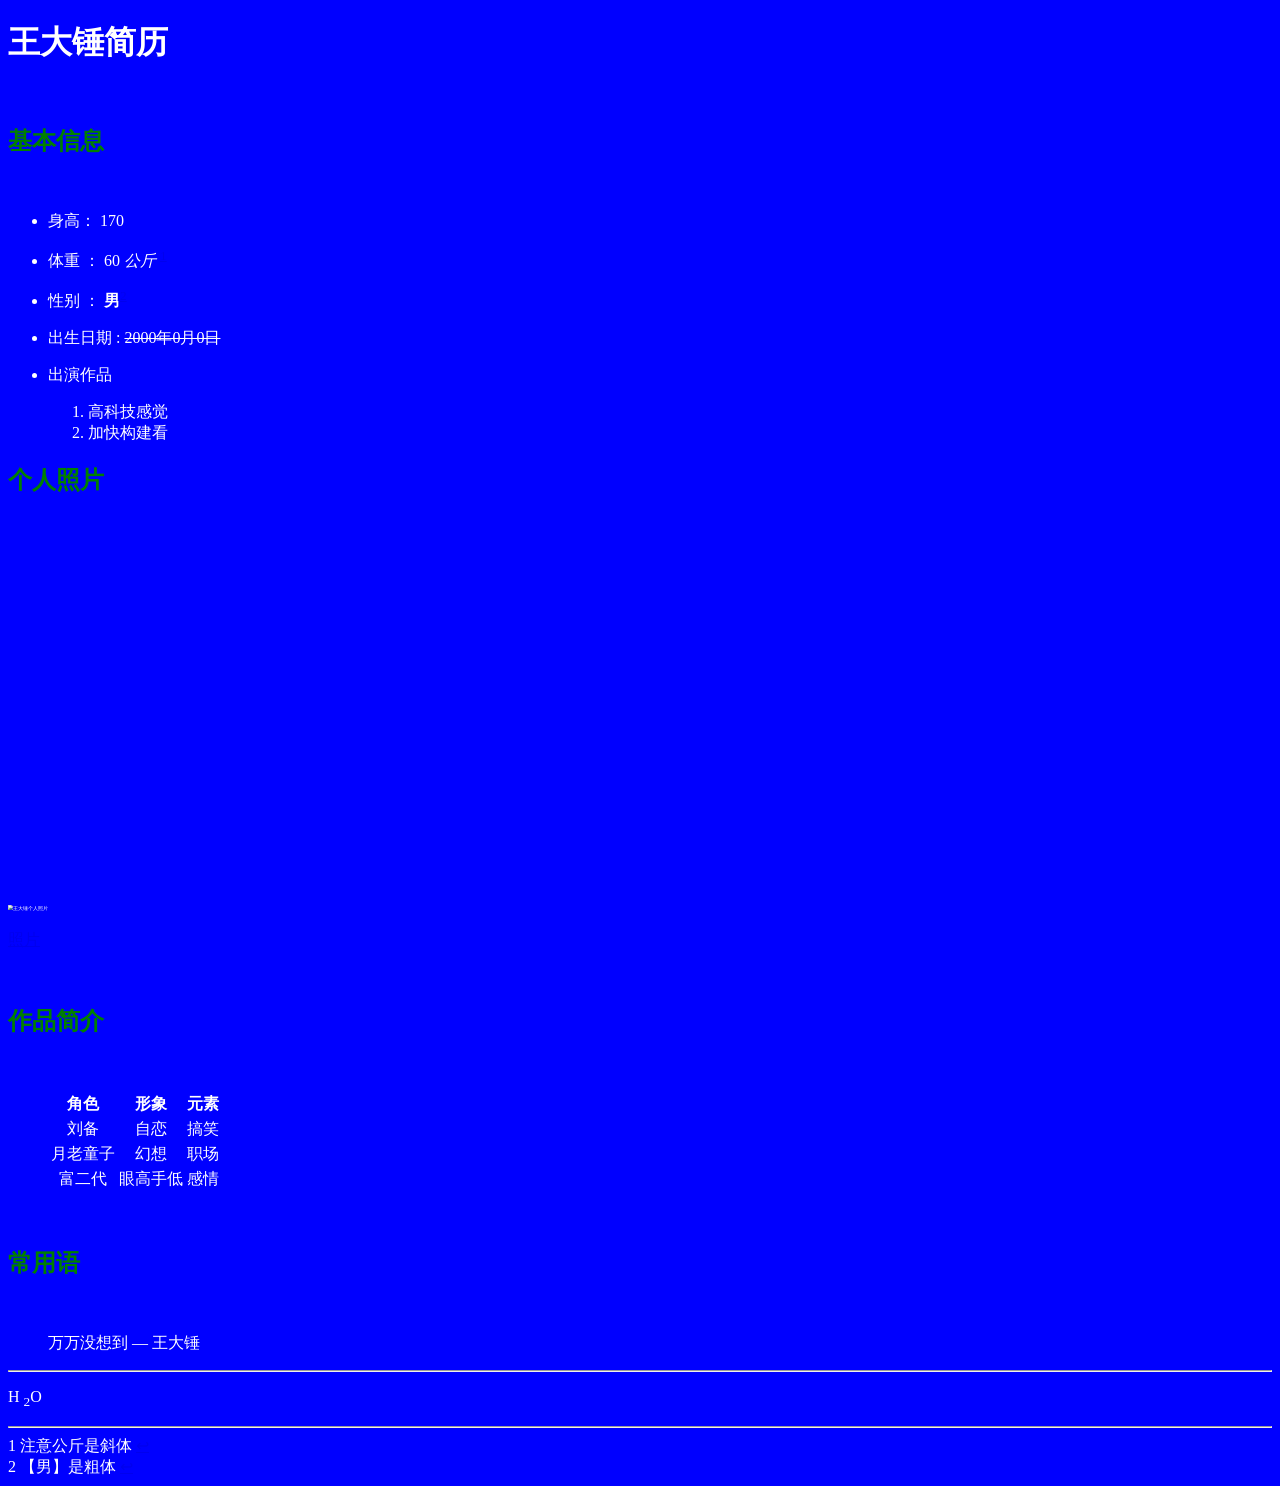
==== commit 0a75bf45: "Sun Feb 21 22:02:43     2021" ====
--- a/index.html
+++ b/index.html
@@ -1,757 +1,51 @@
 <!doctype html>
 <html>
-<head>
+<head><link rel="stylesheet" href="css/style.css">
 <meta charset='UTF-8'><meta name='viewport' content='width=device-width initial-scale=1'>
-<title>王大锤本人的简历</title><link href='https://fonts.loli.net/css?family=PT+Serif:400,400italic,700,700italic&subset=latin,cyrillic-ext,cyrillic,latin-ext' rel='stylesheet' type='text/css' /><style type='text/css'>html {overflow-x: initial !important;}:root { --bg-color:#ffffff; --text-color:#333333; --select-text-bg-color:#B5D6FC; --select-text-font-color:auto; --monospace:"Lucida Console",Consolas,"Courier",monospace; --title-bar-height:20px; }
-.mac-os-11 { --title-bar-height:28px; }
-html { font-size: 14px; background-color: var(--bg-color); color: var(--text-color); font-family: "Helvetica Neue", Helvetica, Arial, sans-serif; -webkit-font-smoothing: antialiased; }
-body { margin: 0px; padding: 0px; height: auto; bottom: 0px; top: 0px; left: 0px; right: 0px; font-size: 1rem; line-height: 1.42857; overflow-x: hidden; background: inherit; tab-size: 4; }
-iframe { margin: auto; }
-a.url { word-break: break-all; }
-a:active, a:hover { outline: 0px; }
-.in-text-selection, ::selection { text-shadow: none; background: var(--select-text-bg-color); color: var(--select-text-font-color); }
-#write { margin: 0px auto; height: auto; width: inherit; word-break: normal; overflow-wrap: break-word; position: relative; white-space: normal; overflow-x: visible; padding-top: 36px; }
-#write.first-line-indent p { text-indent: 2em; }
-#write.first-line-indent li p, #write.first-line-indent p * { text-indent: 0px; }
-#write.first-line-indent li { margin-left: 2em; }
-.for-image #write { padding-left: 8px; padding-right: 8px; }
-body.typora-export { padding-left: 30px; padding-right: 30px; }
-.typora-export .footnote-line, .typora-export li, .typora-export p { white-space: pre-wrap; }
-.typora-export .task-list-item input { pointer-events: none; }
-@media screen and (max-width: 500px) {
-  body.typora-export { padding-left: 0px; padding-right: 0px; }
-  #write { padding-left: 20px; padding-right: 20px; }
-  .CodeMirror-sizer { margin-left: 0px !important; }
-  .CodeMirror-gutters { display: none !important; }
-}
-#write li > figure:last-child { margin-bottom: 0.5rem; }
-#write ol, #write ul { position: relative; }
-img { max-width: 100%; vertical-align: middle; image-orientation: from-image; }
-button, input, select, textarea { color: inherit; font: inherit; }
-input[type="checkbox"], input[type="radio"] { line-height: normal; padding: 0px; }
-*, ::after, ::before { box-sizing: border-box; }
-#write h1, #write h2, #write h3, #write h4, #write h5, #write h6, #write p, #write pre { width: inherit; }
-#write h1, #write h2, #write h3, #write h4, #write h5, #write h6, #write p { position: relative; }
-p { line-height: inherit; }
-h1, h2, h3, h4, h5, h6 { break-after: avoid-page; break-inside: avoid; orphans: 4; }
-p { orphans: 4; }
-h1 { font-size: 2rem; }
-h2 { font-size: 1.8rem; }
-h3 { font-size: 1.6rem; }
-h4 { font-size: 1.4rem; }
-h5 { font-size: 1.2rem; }
-h6 { font-size: 1rem; }
-.md-math-block, .md-rawblock, h1, h2, h3, h4, h5, h6, p { margin-top: 1rem; margin-bottom: 1rem; }
-.hidden { display: none; }
-.md-blockmeta { color: rgb(204, 204, 204); font-weight: 700; font-style: italic; }
-a { cursor: pointer; }
-sup.md-footnote { padding: 2px 4px; background-color: rgba(238, 238, 238, 0.7); color: rgb(85, 85, 85); border-radius: 4px; cursor: pointer; }
-sup.md-footnote a, sup.md-footnote a:hover { color: inherit; text-transform: inherit; text-decoration: inherit; }
-#write input[type="checkbox"] { cursor: pointer; width: inherit; height: inherit; }
-figure { overflow-x: auto; margin: 1.2em 0px; max-width: calc(100% + 16px); padding: 0px; }
-figure > table { margin: 0px; }
-tr { break-inside: avoid; break-after: auto; }
-thead { display: table-header-group; }
-table { border-collapse: collapse; border-spacing: 0px; width: 100%; overflow: auto; break-inside: auto; text-align: left; }
-table.md-table td { min-width: 32px; }
-.CodeMirror-gutters { border-right: 0px; background-color: inherit; }
-.CodeMirror-linenumber { user-select: none; }
-.CodeMirror { text-align: left; }
-.CodeMirror-placeholder { opacity: 0.3; }
-.CodeMirror pre { padding: 0px 4px; }
-.CodeMirror-lines { padding: 0px; }
-div.hr:focus { cursor: none; }
-#write pre { white-space: pre-wrap; }
-#write.fences-no-line-wrapping pre { white-space: pre; }
-#write pre.ty-contain-cm { white-space: normal; }
-.CodeMirror-gutters { margin-right: 4px; }
-.md-fences { font-size: 0.9rem; display: block; break-inside: avoid; text-align: left; overflow: visible; white-space: pre; background: inherit; position: relative !important; }
-.md-diagram-panel { width: 100%; margin-top: 10px; text-align: center; padding-top: 0px; padding-bottom: 8px; overflow-x: auto; }
-#write .md-fences.mock-cm { white-space: pre-wrap; }
-.md-fences.md-fences-with-lineno { padding-left: 0px; }
-#write.fences-no-line-wrapping .md-fences.mock-cm { white-space: pre; overflow-x: auto; }
-.md-fences.mock-cm.md-fences-with-lineno { padding-left: 8px; }
-.CodeMirror-line, twitterwidget { break-inside: avoid; }
-.footnotes { opacity: 0.8; font-size: 0.9rem; margin-top: 1em; margin-bottom: 1em; }
-.footnotes + .footnotes { margin-top: 0px; }
-.md-reset { margin: 0px; padding: 0px; border: 0px; outline: 0px; vertical-align: top; background: 0px 0px; text-decoration: none; text-shadow: none; float: none; position: static; width: auto; height: auto; white-space: nowrap; cursor: inherit; -webkit-tap-highlight-color: transparent; line-height: normal; font-weight: 400; text-align: left; box-sizing: content-box; direction: ltr; }
-li div { padding-top: 0px; }
-blockquote { margin: 1rem 0px; }
-li .mathjax-block, li p { margin: 0.5rem 0px; }
-li blockquote { margin: 1rem 0px; }
-li { margin: 0px; position: relative; }
-blockquote > :last-child { margin-bottom: 0px; }
-blockquote > :first-child, li > :first-child { margin-top: 0px; }
-.footnotes-area { color: rgb(136, 136, 136); margin-top: 0.714rem; padding-bottom: 0.143rem; white-space: normal; }
-#write .footnote-line { white-space: pre-wrap; }
-@media print {
-  body, html { border: 1px solid transparent; height: 99%; break-after: avoid; break-before: avoid; font-variant-ligatures: no-common-ligatures; }
-  #write { margin-top: 0px; padding-top: 0px; border-color: transparent !important; }
-  .typora-export * { -webkit-print-color-adjust: exact; }
-  .typora-export #write { break-after: avoid; }
-  .typora-export #write::after { height: 0px; }
-  .is-mac table { break-inside: avoid; }
-}
-.footnote-line { margin-top: 0.714em; font-size: 0.7em; }
-a img, img a { cursor: pointer; }
-pre.md-meta-block { font-size: 0.8rem; min-height: 0.8rem; white-space: pre-wrap; background: rgb(204, 204, 204); display: block; overflow-x: hidden; }
-p > .md-image:only-child:not(.md-img-error) img, p > img:only-child { display: block; margin: auto; }
-#write.first-line-indent p > .md-image:only-child:not(.md-img-error) img { left: -2em; position: relative; }
-p > .md-image:only-child { display: inline-block; width: 100%; }
-#write .MathJax_Display { margin: 0.8em 0px 0px; }
-.md-math-block { width: 100%; }
-.md-math-block:not(:empty)::after { display: none; }
-.MathJax_ref { fill: currentcolor; }
-[contenteditable="true"]:active, [contenteditable="true"]:focus, [contenteditable="false"]:active, [contenteditable="false"]:focus { outline: 0px; box-shadow: none; }
-.md-task-list-item { position: relative; list-style-type: none; }
-.task-list-item.md-task-list-item { padding-left: 0px; }
-.md-task-list-item > input { position: absolute; top: 0px; left: 0px; margin-left: -1.2em; margin-top: calc(1em - 10px); border: none; }
-.math { font-size: 1rem; }
-.md-toc { min-height: 3.58rem; position: relative; font-size: 0.9rem; border-radius: 10px; }
-.md-toc-content { position: relative; margin-left: 0px; }
-.md-toc-content::after, .md-toc::after { display: none; }
-.md-toc-item { display: block; color: rgb(65, 131, 196); }
-.md-toc-item a { text-decoration: none; }
-.md-toc-inner:hover { text-decoration: underline; }
-.md-toc-inner { display: inline-block; cursor: pointer; }
-.md-toc-h1 .md-toc-inner { margin-left: 0px; font-weight: 700; }
-.md-toc-h2 .md-toc-inner { margin-left: 2em; }
-.md-toc-h3 .md-toc-inner { margin-left: 4em; }
-.md-toc-h4 .md-toc-inner { margin-left: 6em; }
-.md-toc-h5 .md-toc-inner { margin-left: 8em; }
-.md-toc-h6 .md-toc-inner { margin-left: 10em; }
-@media screen and (max-width: 48em) {
-  .md-toc-h3 .md-toc-inner { margin-left: 3.5em; }
-  .md-toc-h4 .md-toc-inner { margin-left: 5em; }
-  .md-toc-h5 .md-toc-inner { margin-left: 6.5em; }
-  .md-toc-h6 .md-toc-inner { margin-left: 8em; }
-}
-a.md-toc-inner { font-size: inherit; font-style: inherit; font-weight: inherit; line-height: inherit; }
-.footnote-line a:not(.reversefootnote) { color: inherit; }
-.md-attr { display: none; }
-.md-fn-count::after { content: "."; }
-code, pre, samp, tt { font-family: var(--monospace); }
-kbd { margin: 0px 0.1em; padding: 0.1em 0.6em; font-size: 0.8em; color: rgb(36, 39, 41); background: rgb(255, 255, 255); border: 1px solid rgb(173, 179, 185); border-radius: 3px; box-shadow: rgba(12, 13, 14, 0.2) 0px 1px 0px, rgb(255, 255, 255) 0px 0px 0px 2px inset; white-space: nowrap; vertical-align: middle; }
-.md-comment { color: rgb(162, 127, 3); opacity: 0.8; font-family: var(--monospace); }
-code { text-align: left; vertical-align: initial; }
-a.md-print-anchor { white-space: pre !important; border-width: initial !important; border-style: none !important; border-color: initial !important; display: inline-block !important; position: absolute !important; width: 1px !important; right: 0px !important; outline: 0px !important; background: 0px 0px !important; text-decoration: initial !important; text-shadow: initial !important; }
-.md-inline-math .MathJax_SVG .noError { display: none !important; }
-.html-for-mac .inline-math-svg .MathJax_SVG { vertical-align: 0.2px; }
-.md-math-block .MathJax_SVG_Display { text-align: center; margin: 0px; position: relative; text-indent: 0px; max-width: none; max-height: none; min-height: 0px; min-width: 100%; width: auto; overflow-y: hidden; display: block !important; }
-.MathJax_SVG_Display, .md-inline-math .MathJax_SVG_Display { width: auto; margin: inherit; display: inline-block !important; }
-.MathJax_SVG .MJX-monospace { font-family: var(--monospace); }
-.MathJax_SVG .MJX-sans-serif { font-family: sans-serif; }
-.MathJax_SVG { display: inline; font-style: normal; font-weight: 400; line-height: normal; zoom: 90%; text-indent: 0px; text-align: left; text-transform: none; letter-spacing: normal; word-spacing: normal; overflow-wrap: normal; white-space: nowrap; float: none; direction: ltr; max-width: none; max-height: none; min-width: 0px; min-height: 0px; border: 0px; padding: 0px; margin: 0px; }
-.MathJax_SVG * { transition: none 0s ease 0s; }
-.MathJax_SVG_Display svg { vertical-align: middle !important; margin-bottom: 0px !important; margin-top: 0px !important; }
-.os-windows.monocolor-emoji .md-emoji { font-family: "Segoe UI Symbol", sans-serif; }
-.md-diagram-panel > svg { max-width: 100%; }
-[lang="flow"] svg, [lang="mermaid"] svg { max-width: 100%; height: auto; }
-[lang="mermaid"] .node text { font-size: 1rem; }
-table tr th { border-bottom: 0px; }
-video { max-width: 100%; display: block; margin: 0px auto; }
-iframe { max-width: 100%; width: 100%; border: none; }
-.highlight td, .highlight tr { border: 0px; }
-mark { background: rgb(255, 255, 0); color: rgb(0, 0, 0); }
-.md-html-inline .md-plain, .md-html-inline strong, mark .md-inline-math, mark strong { color: inherit; }
-mark .md-meta { color: rgb(0, 0, 0); opacity: 0.3 !important; }
-@media print {
-  .typora-export h1, .typora-export h2, .typora-export h3, .typora-export h4, .typora-export h5, .typora-export h6 { break-inside: avoid; }
-}
-.md-diagram-panel .messageText { stroke: none !important; }
-.md-diagram-panel .start-state { fill: var(--node-fill); }
-.md-diagram-panel .edgeLabel rect { opacity: 1 !important; }
-.md-require-zoom-fix foreignobject { font-size: var(--mermaid-font-zoom); }
+<title>王大锤简历</title></head>
+<body><h1>王大锤简历</h1>
+<p>&nbsp;</p>
+<h2 class="text-red">基本信息</h2>
+<p>&nbsp;</p>
+<ul>
+<li><p>身高： 170</p>
+</li>
+<li><p>体重 ： 60 <em>公斤</em> <sup class='md-footnote'><a href='#dfref-footnote-1' name='ref-footnote-1'>1</a></sup></p>
+</li>
+<li><p>性别 ： <strong>男</strong><sup class='md-footnote'><a href='#dfref-footnote-2' name='ref-footnote-2'>2</a></sup></p>
+</li>
+<li><p>出生日期 : <del>2000年0月0日</del></p>
+</li>
+<li><p>出演作品</p>
+<ol start='' >
+<li>高科技感觉</li>
+<li>加快构建看</li>
+
+</ol>
+</li>
+
+</ul>
+<h2 class="go-down">个人照片</h2>
+<p><img src="https://gimg2.baidu.com/image_search/src=http%3A%2F%2Fi1.hdslb.com%2Fbfs%2Farchive%2F12ee509062ca7f4e604e3b15723e1938ba2f6e63.jpg&refer=http%3A%2F%2Fi1.hdslb.com&app=2002&size=f9999,10000&q=a80&n=0&g=0n&fmt=jpeg?sec=1613219923&t=61ece65852dd3ee08be53b2fe9b23265" alt="王大锤个人照片" style="zoom:30%;" /></p>
+<p><a href='https://gimg2.baidu.com/image_search/src=http%3A%2F%2Fi1.hdslb.com%2Fbfs%2Farchive%2F12ee509062ca7f4e604e3b15723e1938ba2f6e63.jpg&amp;refer=http%3A%2F%2Fi1.hdslb.com&amp;app=2002&amp;size=f9999,10000&amp;q=a80&amp;n=0&amp;g=0n&amp;fmt=jpeg?sec=1613219923&amp;t=61ece65852dd3ee08be53b2fe9b23265'>照片</a></p>
+<p>&nbsp;</p>
+<h2>作品简介</h2>
+<p>&nbsp;</p>
+<figure><table>
+<thead>
+<tr><th style='text-align:center;' >角色</th><th style='text-align:center;' >形象</th><th style='text-align:center;' >元素</th></tr></thead>
+<tbody><tr><td style='text-align:center;' >刘备</td><td style='text-align:center;' >自恋</td><td style='text-align:center;' >搞笑</td></tr><tr><td style='text-align:center;' >月老童子</td><td style='text-align:center;' >幻想</td><td style='text-align:center;' >职场</td></tr><tr><td style='text-align:center;' >富二代</td><td style='text-align:center;' >眼高手低</td><td style='text-align:center;' >感情</td></tr></tbody>
+</table></figure>
+<p>&nbsp;</p>
+<h2>常用语</h2>
+<p>&nbsp;</p>
+<blockquote><p>万万没想到 — 王大锤</p>
+</blockquote>
+<hr />
 
 
-/* meyer reset -- http://meyerweb.com/eric/tools/css/reset/ , v2.0 | 20110126 | License: none (public domain) */
-
-@include-when-export url(https://fonts.loli.net/css?family=PT+Serif:400,400italic,700,700italic&subset=latin,cyrillic-ext,cyrillic,latin-ext);
-
-/* =========== */
-
-/* pt-serif-regular - latin */
-/* pt-serif-italic - latin */
-/* pt-serif-700 - latin */
-/* pt-serif-700italic - latin */
-:root {
-	--active-file-bg-color: #dadada;
-	--active-file-bg-color: rgba(32, 43, 51, 0.63);
-	--active-file-text-color: white;
-	--bg-color: #f3f2ee;
-	--text-color: #1f0909;
-	--control-text-color: #444;
-	--rawblock-edit-panel-bd: #e5e5e5;
-
-	--select-text-bg-color: rgba(32, 43, 51, 0.63);
-  --select-text-font-color: white;
-}
-
-pre {
-	--select-text-bg-color: #36284e;
-	--select-text-font-color: #fff;
-}
-
-html {
-	font-size: 16px;
-}
-
-html, body {
-	background-color: #f3f2ee;
-	font-family: "PT Serif", 'Times New Roman', Times, serif;
-	color: #1f0909;
-	line-height: 1.5em;
-}
-
-/*#write {
-	overflow-x: auto;
-    max-width: initial;
-	padding-left: calc(50% - 17em);
-    padding-right: calc(50% - 17em);
-}
-
-@media (max-width: 36em) {
- 	#write {
- 		padding-left: 1em;
-    	padding-right: 1em;
- 	}
-}*/
-
-#write {
-	max-width: 40em;
-}
-
-@media only screen and (min-width: 1400px) {
-	#write {
-			max-width: 914px;
-	}
-}
-
-ol li {
-	list-style-type: decimal;
-	list-style-position: outside;
-}
-ul li {
-	list-style-type: disc;
-	list-style-position: outside;
-}
-
-ol,
-ul {
-	list-style: none;
-}
-
-blockquote,
-q {
-	quotes: none;
-}
-blockquote:before,
-blockquote:after,
-q:before,
-q:after {
-	content: '';
-	content: none;
-}
-table {
-	border-collapse: collapse;
-	border-spacing: 0;
-}
-/* styles */
-
-/* ====== */
-
-/* headings */
-
-h1,
-h2,
-h3,
-h4,
-h5,
-h6 {
-	font-weight: bold;
-}
-h1 {
-	font-size: 1.875em;
-	/*30 / 16*/
-	line-height: 1.6em;
-	/* 48 / 30*/
-	margin-top: 2em;
-}
-h2,
-h3 {
-	font-size: 1.3125em;
-	/*21 / 16*/
-	line-height: 1.15;
-	/*24 / 21*/
-	margin-top: 2.285714em;
-	/*48 / 21*/
-	margin-bottom: 1.15em;
-	/*24 / 21*/
-}
-h3 {
-	font-weight: normal;
-}
-h4 {
-	font-size: 1.125em;
-	/*18 / 16*/
-	margin-top: 2.67em;
-	/*48 / 18*/
-}
-h5,
-h6 {
-	font-size: 1em;
-	/*16*/
-}
-h1 {
-	border-bottom: 1px solid;
-	margin-bottom: 1.875em;
-	padding-bottom: 0.8125em;
-}
-/* links */
-
-a {
-	text-decoration: none;
-	color: #065588;
-}
-a:hover,
-a:active {
-	text-decoration: underline;
-}
-/* block spacing */
-
-p,
-blockquote,
-.md-fences {
-	margin-bottom: 1.5em;
-}
-h1,
-h2,
-h3,
-h4,
-h5,
-h6 {
-	margin-bottom: 1.5em;
-}
-/* blockquote */
-
-blockquote {
-	font-style: italic;
-	border-left: 5px solid;
-	margin-left: 2em;
-	padding-left: 1em;
-}
-/* lists */
-
-ul,
-ol {
-	margin: 0 0 1.5em 1.5em;
-}
-/* tables */
-.md-meta,.md-before, .md-after {
-	color:#999;
-}
-
-table {
-	margin-bottom: 1.5em;
-	/*24 / 16*/
-	font-size: 1em;
-	/* width: 100%; */
-}
-thead th,
-tfoot th {
-	padding: .25em .25em .25em .4em;
-	text-transform: uppercase;
-}
-th {
-	text-align: left;
-}
-td {
-	vertical-align: top;
-	padding: .25em .25em .25em .4em;
-}
-
-code,
-.md-fences {
-	background-color: #dadada;
-}
-
-code {
-	padding-left: 2px;
-	padding-right: 2px;
-}
-
-.md-fences {
-	margin-left: 2em;
-	margin-bottom: 3em;
-	padding-left: 1ch;
-	padding-right: 1ch;
-}
-
-pre,
-code,
-tt {
-	font-size: .875em;
-	line-height: 1.714285em;
-}
-/* some fixes */
-
-h1 {
-	line-height: 1.3em;
-	font-weight: normal;
-	margin-bottom: 0.5em;
-}
-
-p + ul,
-p + ol{
-	margin-top: .5em;
-}
-
-h3 + ul,
-h4 + ul,
-h5 + ul,
-h6 + ul,
-h3 + ol,
-h4 + ol,
-h5 + ol,
-h6 + ol {
-	margin-top: .5em;
-}
-
-li > ul,
-li > ol {
-	margin-top: inherit;
-	margin-bottom: 0;
-}
-
-li ol>li {
-	list-style-type: lower-alpha;
-}
-
-li li ol>li{
-	list-style-type: lower-roman;
-}
-
-h2,
-h3 {
-	margin-bottom: .75em;
-}
-hr {
-	border-top: none;
-	border-right: none;
-	border-bottom: 1px solid;
-	border-left: none;
-}
-h1 {
-	border-color: #c5c5c5;
-}
-blockquote {
-	border-color: #bababa;
-	color: #656565;
-}
-
-blockquote ul,
-blockquote ol {
-	margin-left:0;
-}
-
-.ty-table-edit {
-	background-color: transparent;
-}
-thead {
-	background-color: #dadada;
-}
-tr:nth-child(even) {
-	background: #e8e7e7;
-}
-hr {
-	border-color: #c5c5c5;
-}
-.task-list{
-	padding-left: 1rem;
-}
-
-.md-task-list-item {
-	padding-left: 1.5rem;
-	list-style-type: none;
-}
-
-.md-task-list-item > input:before {
-	content: '\221A';
-	display: inline-block;
-	width: 1.25rem;
-  	height: 1.6rem;
-	vertical-align: middle;
-	text-align: center;
-	color: #ddd;
-	background-color: #F3F2EE;
-}
-
-.md-task-list-item > input:checked:before,
-.md-task-list-item > input[checked]:before{
-	color: inherit;
-}
-
-#write pre.md-meta-block {
-	min-height: 1.875rem;
-	color: #555;
-	border: 0px;
-	background: transparent;
-	margin-top: -4px;
-	margin-left: 1em;
-	margin-top: 1em;
-}
-
-.md-image>.md-meta {
-	color: #9B5146;
-}
-
-.md-image>.md-meta{
-	font-family: Menlo, 'Ubuntu Mono', Consolas, 'Courier New', 'Microsoft Yahei', 'Hiragino Sans GB', 'WenQuanYi Micro Hei', serif;
-}
-
-
-#write>h3.md-focus:before{
-	left: -1.5rem;
-	color:#999;
-	border-color:#999;
-}
-#write>h4.md-focus:before{
-	left: -1.5rem;
-	top: .25rem;
-	color:#999;
-	border-color:#999;
-}
-#write>h5.md-focus:before{
-	left: -1.5rem;
-	top: .0.3125rem;
-	color:#999;
-	border-color:#999;
-}
-#write>h6.md-focus:before{
-	left: -1.5rem;
-	top: 0.3125rem;
-	color:#999;
-	border-color:#999;
-}
-
-.md-toc:focus .md-toc-content{
-	margin-top: 19px;
-}
-
-.md-toc-content:empty:before{
-	color: #065588;
-}
-.md-toc-item {
-	color: #065588;
-}
-#write div.md-toc-tooltip {
-	background-color: #f3f2ee;
-}
-
-#typora-sidebar {
-	background-color: #f3f2ee;
-	-webkit-box-shadow: 0 6px 12px rgba(0, 0, 0, 0.375);
-  	box-shadow: 0 6px 12px rgba(0, 0, 0, 0.375);
-}
-
-.pin-outline #typora-sidebar {
-	background: inherit;
-	box-shadow: none;
-	border-right: 1px dashed;
-}
-
-.pin-outline #typora-sidebar:hover .outline-title-wrapper {
-	border-left:1px dashed;
-}
-
-.outline-item:hover {
-  background-color: #dadada;
-  border-left: 28px solid #dadada;
-  border-right: 18px solid #dadada;
-}
-
-.typora-node .outline-item:hover {
-  	border-right: 28px solid #dadada;
-}
-
-.outline-expander:before {
-  content: "\f0da";
-  font-family: FontAwesome;
-  font-size:14px;
-  top: 1px;
-}
-
-.outline-expander:hover:before,
-.outline-item-open>.outline-item>.outline-expander:before {
-  content: "\f0d7";
-}
-
-.modal-content {
-	background-color: #f3f2ee;
-}
-
-.auto-suggest-container ul li {
-	list-style-type: none;
-}
-
-/** UI for electron */
-
-.megamenu-menu,
-#top-titlebar, #top-titlebar *,
-.megamenu-content {
-	background: #f3f2ee;
-	color: #1f0909;
-}
-
-.megamenu-menu-header {
-	border-bottom: 1px dashed #202B33;
-}
-
-.megamenu-menu {
-	box-shadow: none;
-	border-right: 1px dashed;
-}
-
-header, .context-menu, .megamenu-content, footer {
-	font-family: "PT Serif", 'Times New Roman', Times, serif;
-    color: #1f0909;
-}
-
-#megamenu-back-btn {
-	color: #1f0909;
-	border-color: #1f0909;
-}
-
-.megamenu-menu-header #megamenu-menu-header-title:before {
-	color: #1f0909;
-}
-
-.megamenu-menu-list li a:hover, .megamenu-menu-list li a.active {
-	color: inherit;
-	background-color: #e8e7df;
-}
-
-.long-btn:hover {
-	background-color: #e8e7df;
-}
-
-#recent-file-panel tbody tr:nth-child(2n-1) {
-    background-color: transparent !important;
-}
-
-.megamenu-menu-panel tbody tr:hover td:nth-child(2) {
-    color: inherit;
-}
-
-.megamenu-menu-panel .btn {
-	background-color: #D2D1D1;
-}
-
-.btn-default {
-	background-color: transparent;
-}
-
-.typora-sourceview-on #toggle-sourceview-btn,
-.ty-show-word-count #footer-word-count {
-	background: #c7c5c5;
-}
-
-#typora-quick-open {
-    background-color: inherit;
-}
-
-.md-diagram-panel {
-	margin-top: 8px;
-}
-
-.file-list-item-file-name {
-	font-weight: initial;
-}
-
-.file-list-item-summary {
-	opacity: 1;
-}
-
-.file-list-item {
-	color: #777;
-}
-
-.file-list-item.active {
-	background-color: inherit;
-	color: black;
-}
-
-.ty-side-sort-btn.active {
-	background-color: inherit;
-}
-
-.file-list-item.active .file-list-item-file-name  {
-	font-weight: bold;
-}
-
-.file-list-item{
-    opacity:1 !important;
-}
-
-.file-library-node.active>.file-node-background{
-	background-color: rgba(32, 43, 51, 0.63);
-	background-color: var(--active-file-bg-color);
-}
-
-.file-tree-node.active>.file-node-content{
-	color: white;
-	color: var(--active-file-text-color);
-}
-
-.md-task-list-item>input {
-	margin-left: -1.7em;
-	margin-top: calc(1rem - 12px);
-}
-
-input {
-	border: 1px solid #aaa;
-}
-
-.megamenu-menu-header #megamenu-menu-header-title,
-.megamenu-menu-header:hover,
-.megamenu-menu-header:focus {
-	color: inherit;
-}
-
-.dropdown-menu .divider {
-	border-color: #e5e5e5;
-}
-
-/* https://github.com/typora/typora-issues/issues/2046 */
-.os-windows-7 strong,
-.os-windows-7 strong  {
-	font-weight: 760;
-}
-
-.ty-preferences .btn-default {
-	background: transparent;
-}
-
-.ty-preferences .window-header {
-	border-bottom: 1px dashed #202B33;
-	box-shadow: none;
-}
-
-#sidebar-loading-template, #sidebar-loading-template.file-list-item {
-	color: #777;
-}
-
-.searchpanel-search-option-btn.active {
-	background: #777;
-	color: white;
-}
-
- :root {--mermaid-font-zoom:1.5em ;}
-</style>
-</head>
-<body class='typora-export os-windows'>
-<div id='write'  class=''><h1><a name="王大锤简历" class="md-header-anchor"></a><span>王大锤的大简历</span></h1><p>&nbsp;</p><h2><a name="基本信息" class="md-header-anchor"></a><span>基本信息</span></h2><p>&nbsp;</p><ul><li><p><span>身高： 170</span></p></li><li><p><span>体重 ： 60 </span><em><span>公斤</span></em><span> </span><sup class='md-footnote'><a href='#dfref-footnote-1' name='ref-footnote-1'>1</a></sup></p></li><li><p><span>性别 ： </span><strong><span>男</span></strong><sup class='md-footnote'><a href='#dfref-footnote-2' name='ref-footnote-2'>2</a></sup></p></li><li><p><span>出生日期 : </span><del><span>2000年0月0日</span></del></p></li><li><p><span>出演作</span></p><ol start='' ><li><span>高科技感觉</span></li><li><span>加快构建看</span></li></ol></li></ul><h2><a name="个人照片" class="md-header-anchor"></a><span>个人照片</span></h2><p><img src="https://gimg2.baidu.com/image_search/src=http%3A%2F%2Fi1.hdslb.com%2Fbfs%2Farchive%2F12ee509062ca7f4e604e3b15723e1938ba2f6e63.jpg&refer=http%3A%2F%2Fi1.hdslb.com&app=2002&size=f9999,10000&q=a80&n=0&g=0n&fmt=jpeg?sec=1613219923&t=61ece65852dd3ee08be53b2fe9b23265" alt="王大锤个人照片" style="zoom:30%;" /></p><p><a href='https://gimg2.baidu.com/image_search/src=http%3A%2F%2Fi1.hdslb.com%2Fbfs%2Farchive%2F12ee509062ca7f4e604e3b15723e1938ba2f6e63.jpg&amp;refer=http%3A%2F%2Fi1.hdslb.com&amp;app=2002&amp;size=f9999,10000&amp;q=a80&amp;n=0&amp;g=0n&amp;fmt=jpeg?sec=1613219923&amp;t=61ece65852dd3ee08be53b2fe9b23265'><span>照片</span></a></p><p>&nbsp;</p><h2><a name="作品简介" class="md-header-anchor"></a><span>作品简介</span></h2><p>&nbsp;</p><figure><table><thead><tr><th style='text-align:center;' ><span>角色</span></th><th style='text-align:center;' ><span>形象</span></th><th style='text-align:center;' ><span>元素</span></th></tr></thead><tbody><tr><td style='text-align:center;' ><span>刘备</span></td><td style='text-align:center;' ><span>自恋</span></td><td style='text-align:center;' ><span>搞笑</span></td></tr><tr><td style='text-align:center;' ><span>月老童子</span></td><td style='text-align:center;' ><span>幻想</span></td><td style='text-align:center;' ><span>职场</span></td></tr><tr><td style='text-align:center;' ><span>富二代</span></td><td style='text-align:center;' ><span>眼高手低</span></td><td style='text-align:center;' ><span>感情</span></td></tr></tbody></table></figure><p>&nbsp;</p><h2><a name="常用语" class="md-header-anchor"></a><span>常用语</span></h2><p>&nbsp;</p><blockquote><p><span>万万没想到 — 王大锤</span></p></blockquote><hr /><p><span>H </span><sub><span>2</span></sub><span>O  </span></p><div class='footnotes-area'  ><hr/>
-<div class='footnote-line'><span class='md-fn-count'>1</span> <span>注意公斤是斜体</span> <a name='dfref-footnote-1' href='#ref-footnote-1' title='回到文档' class='reversefootnote' >↩</a></div>
-<div class='footnote-line'><span class='md-fn-count'>2</span> <span>【男】是粗体</span> <a name='dfref-footnote-2' href='#ref-footnote-2' title='回到文档' class='reversefootnote' >↩</a></div></div></div>
-</body>
+<p>H <sub>2</sub>O  </p>
+<div class='footnotes-area'  ><hr/>
+<div class='footnote-line'><span class='md-fn-count'>1</span> 注意公斤是斜体 <a name='dfref-footnote-1' href='#ref-footnote-1' title='回到文档' class='reversefootnote' >↩</a></div>
+<div class='footnote-line'><span class='md-fn-count'>2</span> 【男】是粗体 <a name='dfref-footnote-2' href='#ref-footnote-2' title='回到文档' class='reversefootnote' >↩</a></div></div></body>
 </html>
--- a/css/style.css
+++ b/css/style.css
@@ -0,0 +1,3 @@
+body {background-color:blue; color:white}
+h2 {color:green}
+.go-down {margin-bottom: 400px;}
